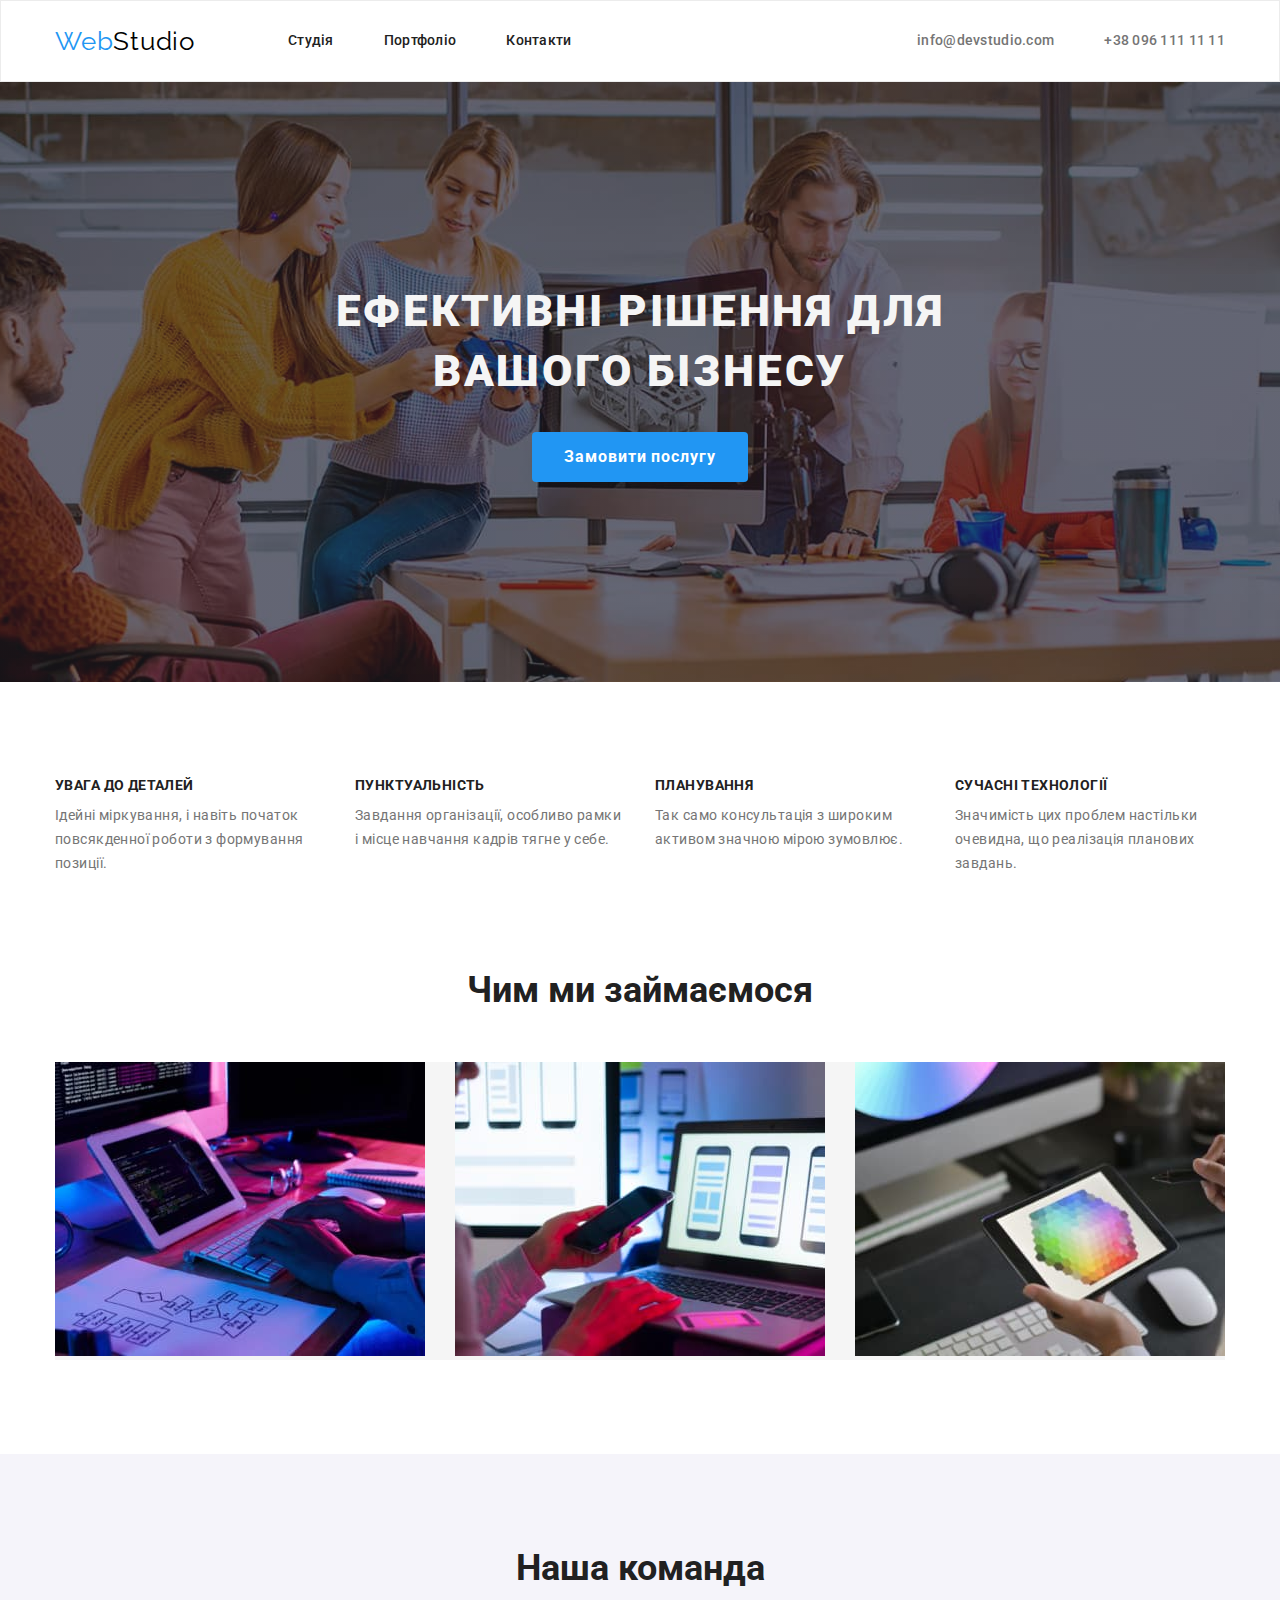
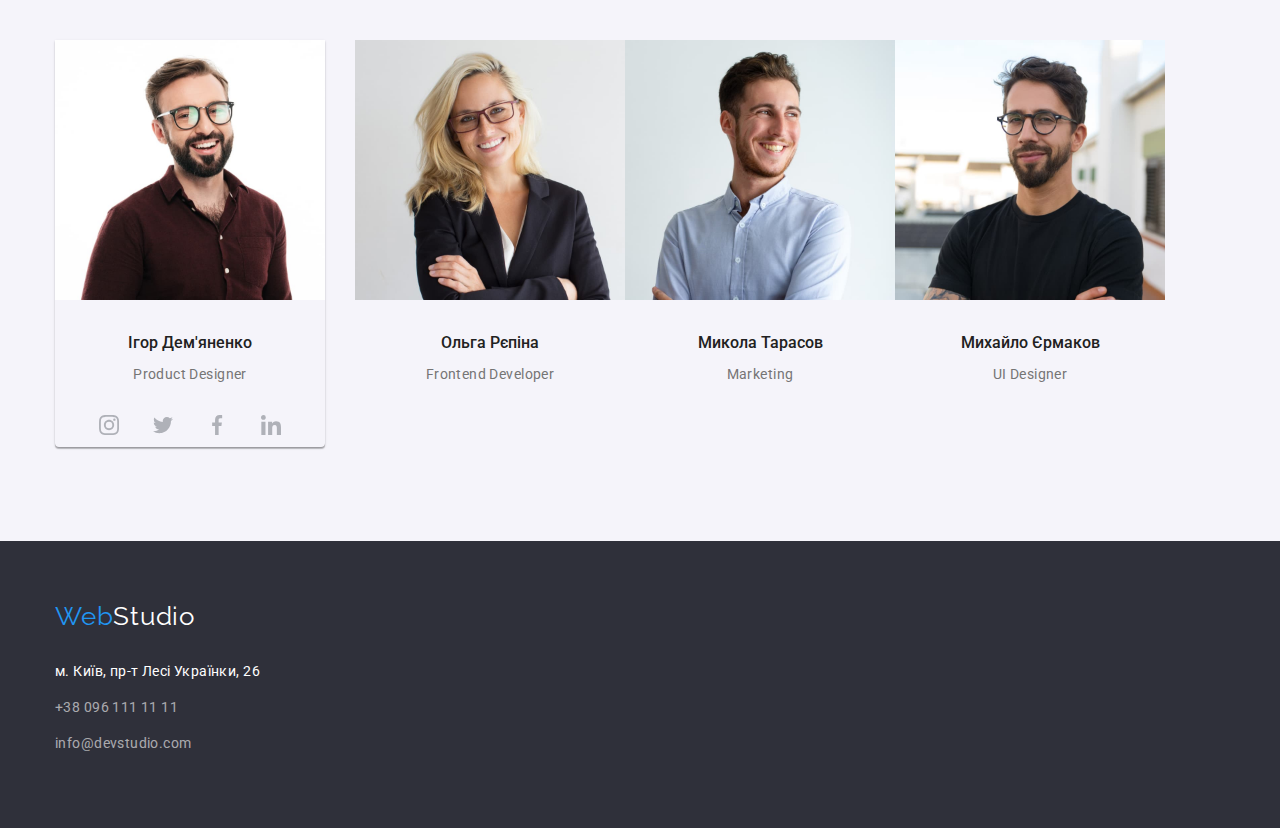
==== index.html @ 0bed041c "startsocial" ====
<!DOCTYPE html>
<html lang="uk">

<head>
    <meta charset="UTF-8">
    <meta http-equiv="X-UA-Compatible" content="IE=edge">
    <meta name="viewport" content="width=device-width, initial-scale=1.0">
    <title>goit-marup-hw-04</title>
    <link rel="preconnect" href="https://fonts.googleapis.com">
    <link rel="preconnect" href="https://fonts.gstatic.com" crossorigin>
    <link  href="https://fonts.googleapis.com/css2?family=Raleway:wght@700&family=Roboto:wght@400;500;700;900&display=swap" rel="stylesheet">
    <link rel="stylesheet" href="https://cdnjs.cloudflare.com/ajax/libs/modern-normalize/1.1.0/modern-normalize.css" integrity="sha512-Y0MM+V6ymRKN2zStTqzQ227DWhhp4Mzdo6gnlRnuaNCbc+YN/ZH0sBCLTM4M0oSy9c9VKiCvd4Jk44aCLrNS5Q==" crossorigin="anonymous" referrerpolicy="no-referrer">
    <link rel="stylesheet" href="./css/styles.css">
</head>

<body>
    <header class="header">
        <div class="container main-nav">
        <a href="index.html" class="logo"><span class="logo-style">Web</span>Studio</a>
        <nav>
            <ul class="header-nav list">
                <li><a href="./index.html" class="link">Студія</a></li>
                <li><a href="./portfolio.html" class="link">Портфоліо</a></li>
                <li><a href="./index.html" class="link">Контакти</a></li>
            </ul>
        </nav>
        <ul class="contact-nav list">
            <li><a href="mailto:info@devstudio.com" class="link">info@devstudio.com</a></li>
            <li><a href="tel:+380961111111" class="link">+38 096 111 11 11</a></li>
        </ul>
        </div>
    </header>
    <main>
        <section class="hero">
            <div class="container">
                <h1 class="hero-title">Ефективні рішення для <br/> вашого бізнесу</h1>
                <button class="btn" type="button">Замовити послугу</button>
            </div>
        </section>
        <section class="section-feature">
            <div class="container">
            <h2 class="visually-hidden">Особливості</h2>
            <ul class="feature-list">
                <li>
                    <h3 class="title">УВАГА ДО ДЕТАЛЕЙ</h3>
                    <p class="text">Ідейні міркування, і навіть початок повсякденної роботи з формування позиції.</p>
                </li>
                <li>
                    <h3 class="title">ПУНКТУАЛЬНІСТЬ</h3>
                    <p class="text">Завдання організації, особливо рамки і місце навчання кадрів тягне у себе.</p>
                </li>
                <li>
                    <h3 class="title">ПЛАНУВАННЯ</h3>
                    <p class="text">Так само консультація з широким активом значною мірою зумовлює.</p>
                </li>
                <li>
                    <h3 class="title">СУЧАСНІ ТЕХНОЛОГІЇ</h3>
                    <p class="text">Значимість цих проблем настільки очевидна, що реалізація планових завдань.</p>
                </li>
            </ul>
            </div>
        </section>
        <section class="section">
            <div class="container">
            <h2 class="section-title">Чим ми займаємося</h2>
            <ul class="section-list">
                <li> <img width="370" src="./images/img1.jpg" alt="чоловік працює на планшеті з клавіатурою"></li>
                <li> <img width="370" src="./images/img2.jpg" alt="дівчина працює на ноутбуці з смартфоном"></li>
                <li> <img width="370" src="./images/img3.jpg" alt="вибір кольору на планшеті"></li>
            </ul>
            </div>
        </section>
        <section class="section-team">
            <div class="container">
            <h2 class="section-title">Наша команда</h2>
            <ul class="team-list">
                <li class="team-items">
                    <img width="270" src="./images/IhorDemyanenko.jpg" alt="Ігор Дем'яненко">
                    <div class="team-info">
                    <h3 class="subtitle">Ігор Дем'яненко</h3>
                    <p class="text">Product Designer</p>

                    <ul class="team-social-list">
                        <li class="team-social-items">
                            <a href="#" class="team-social-link link">
                                <svg class="team-social-icons" width="20" height="20" >
                                    <use href="./images/icons.svg#icon-instagram"></use>
                                </svg>
                            </a>
                        </li>
                        <li class="team-social-items">
                            <a href="#" class="team-social-link link">
                                <svg class="team-social-icons" width="20" height="20" >
                                    <use href="./images/icons.svg#icon-twitter"></use>
                                </svg>
                            </a>
                        </li>
                        <li class="team-social-items">
                            <a href="#" class="team-social-link link">
                                <svg class="team-social-icons" width="20" height="20" >
                                    <use href="./images/icons.svg#icon-facebook"></use>
                                </svg>
                            </a>
                        </li>
                        <li class="team-social-items">
                            <a href="#" class="team-social-link link">
                                <svg class="team-social-icons" width="20" height="20" >
                                    <use href="./images/icons.svg#icon-linkedin"></use>
                                </svg>
                            </a>
                        </li>
                       
                    </ul>
                    </div>
                </li>
                <li>
                    <img width="270" src="./images/OlgaRepina.jpg" alt="Ольга Рєпіна">
                    <div class="team-info">
                    <h3 class="subtitle">Ольга Рєпіна</h3>
                    <p class="text">Frontend Developer</p>
                    </div>
                </li>
                <li>
                    <img width="270" src="./images/MykolaTarasov.jpg" alt="Микола Тарасов">
                    <div class="team-info">
                    <h3 class="subtitle">Микола Тарасов</h3>
                    <p class="text">Marketing</p>
                    </div>
                </li>
                <li>
                    <img width="270" src="./images/MykhailoYermakov.jpg" alt="Михайло Єрмаков">
                    <div class="team-info">
                    <h3 class="subtitle">Михайло Єрмаков</h3>
                    <p class="text">UI Designer</p>
                    </div>
                </li>
            </ul>
            </div>
        </section>
    </main>
    <footer class="footer-basement">
        <div class="container">
        <a href="index.html" class="logo-color"><span class="logo-style">Web</span>Studio</a>
        <address class="footer-adress">
            м. Київ, пр-т Лесі Українки, 26
        </address>
        <ul class="adress-list">
            <li><a href="tel:+380961111111">+38 096 111 11 11</a>
            </li>
            <li><a href="mailto:info@devstudio.com">info@devstudio.com</a>
            </li>
        </ul>
        </div>
    </footer>

</body>
</html>
---- css/styles.css ----
:root {
    --main-color: #212121;
    --secondary-color: #757575;
    --accent-color: #2196F3;
    --color-footer-mail-tel: rgba(255, 255, 255, 0.6);
    --color-logo: #000000;
    --main-background: #F5F5F5;
    --background-hiro-footer: #2F303A;
    --background-comand: #F5F4FA;
    --main-font: 'Roboto', sans-serif;
    --main-white-color: #FFFFFF;
}
   /*основной цвет #212121 */
   /*дополнитеный цвет #757575 */
   /*акцентный цвет #2196F3 */
   /* цвет футер mail tel rgba(255, 255, 255, 0.6) */
   /* цвет логотипа #000000*/
   /* основной фон background: #F5F5F5 */
   /* фон героя футер #2F303A*/
   /* фон команды #F5F4FA*/
   /* осноной светлый цвет #FFFFFF*/

p,
h1,
h2,
h3,
h4,
h5,
h6 {
    margin: 0;
}

body {
    font-family: var(--main-font); 
    color: var(--main-color);
    background-color: var(--main-white-color);
}

ul {
    margin: 0;
    padding-left: 0;
    list-style: none;
}

.container {
    width: 1200px;
    padding-left: 15px;
    padding-right: 15px;
    margin: 0 auto;
 
}

/* Universal classes */
.logo {
    font-family: 'Raleway';
    font-style: normal;
    font-size: 26px;
    line-height: 1.19;
    letter-spacing: 0.03em;
    color: var(--color-logo);
    text-decoration: none;
}
.logo-color {
    margin-bottom: 28px;
    display: block;

    font-family: Raleway;
    font-style: normal;
    font-size: 26px;
    line-height: 1.19;
    letter-spacing: 0.03em;
    text-decoration: none;
    color: var(--main-white-color);
}
.logo-style {
    color: var(--accent-color);
}

.section {
    padding-top: 94px;
    padding-bottom: 94px;
}

.link {
    font-weight: 500;
    font-size: 14px;
    line-height: 1.14;
    letter-spacing: 0.02em;
    text-decoration: none;
    color: var(--main-color);
}
.link:hover,
.link:focus {
    color: var(--accent-color);   
}
.list {
    list-style: none;
}
.btn {
    background: var(--accent-color);
    color: var(--main-white-color);
    border-radius: 4px;
    border: none;
    margin-top: 30px;
    padding: 10px 32px;

    font-family: 'Roboto', sans-serif;
    font-style: normal;
    font-weight: 700;
    font-size: 16px;
    line-height: 1.88;
    letter-spacing: 0.06em;
}
.btn:hover,
.btn:focus {
    background: #188CE8;
}
.title {
    margin-bottom: 10px;

    font-size: 14px;
    line-height: 1.33;
    letter-spacing: 0.03em;
    text-transform: uppercase;
}    
.subtitle {
    margin-bottom: 10px;
    
    font-family: 'Roboto';
    font-style: normal;
    font-weight: 500;
    font-size: 16px;
    line-height: 1.18;
    color: var(--main-color);
}
.text {
    font-size: 14px;
    line-height: 1.71;
    letter-spacing: 0.03em;
    color: var(--secondary-color);
}
 
.visually-hidden {
    position: absolute;
    width: 1px;
    height: 1px;
    margin: -1px;
    border: 0;
    padding: 0;
    white-space: nowrap;
    overflow: hidden;
}    

/* -----------HEADER----------- */
.header {
    border: 1px solid #ECECEC;
}
.main-nav {
    display: flex;
    align-items: center;
}

.header-nav {
    display: flex;
    margin-left: 93px;
}
.header-nav li {
    margin-right: 50px;
    
}
.header-nav li:last-child {
    margin-right: 0;
}

.header-nav a {
    font-weight: 500;
    font-size: 14px;
    line-height: 1.14;
    letter-spacing: 0.02em;
    color: var(--main-color);
    text-decoration: none;
}    

.header-nav .list {
    cursor: pointer;
}    
.header-nav .link .current {
    color: var(--accent-color);
}

.header-nav .link {
    display: block;
    padding-top: 32px;
    padding-bottom: 32px;
}
.contact-nav {
    display: flex;
    margin-left: auto;
}
.contact-nav a {
    color: var(--secondary-color);
    font-weight: 500;
    font-size: 14px;
    line-height: 1.14;
    letter-spacing: 0.02em;
    text-decoration: none;
}
.contact-nav li {
    margin-right: 50px;
}
.contact-nav li:last-child {
    margin-right: 0;
}

.contact-nav .link {
    display: block;
    padding-top: 32px;
    padding-bottom: 32px;
}

/* -----------HERO----------- */
.hero {
    background: var(--background-hiro-footer);
    text-align: center;
    padding-top: 200px;
    padding-bottom: 200px;

    background-image: linear-gradient(rgba(47, 48, 58, 0.4),rgba(47, 48, 58, 0.4)), url(../images/fonhiro.jpg);
    background-repeat: no-repeat;
    background-size: 200px 452px 280px 452px;
    background-position: center;
}
.hero-title {
    font-weight: 900;
    font-size: 44px;
    line-height: 1.36;
    text-align: center;
    letter-spacing: 0.06em;
    text-transform: uppercase;
    color: var(--main-background);
}

/* -----------FEATURES----------- */
.section-feature {
    padding-top: 94px;
}

.feature-list {
    
    display: flex;
    flex-wrap: wrap;
}
.feature-list li {
    width: 270px;
    margin-right: 30px;
    /*background: var(--main-background);*/
}
.feature-list li:nth-child(4n) {
margin-right: 0;
}

.feature-list .title {
    
}

/* -----------SECTION----------- */
.section-title {
    margin-bottom: 50px;

    font-size: 36px;
    line-height: 1.16;
    text-align: center;
    color: var(--main-color);
}
.section-list {
    display: flex;
    flex-wrap: wrap;

    background: var(--main-background);
}

.section-list li {
    margin-right: 30px;
}
.section-list li:nth-child(3n) {
    margin-right: 0;
}

/* -----------TEAMS----------- */
.section-team {
    padding-top: 94px;
    padding-bottom: 94px;
    background: var(--background-comand);
}
.team-list {
    display: flex;
    flex-wrap: wrap;

    background: var(--background-comand);
}
.team-list .team-items {
    margin-right: 30px;
    box-shadow: 0px 1px 3px rgba(0, 0, 0, 0.12), 0px 1px 1px rgba(0, 0, 0, 0.14), 0px 2px 1px rgba(0, 0, 0, 0.2);
    border-radius: 0px 0px 4px 4px;
}

.team-list li:nth-child(4n) {
    margin-right: 0;
}
.team-info {
    text-align: center;
    margin-top: 30px;
}
.team-info p {
    padding-bottom: 16px;
}

/*----------- team social---------*/
.team-social-list{
    display: flex;
    justify-content: center;
    align-items: center;
}
.team-social-items {
    width: 44px;
    height: 44px;
}
.team-social-items:not(:last-child) {
    margin-right: 10px;
}
.team-social-link {
    width: 100%;
    height: 100%;
    display: flex;
    justify-content: center;
    align-items: center;
}
.team-social-icons {

}
/* -----------FOOTER----------- */
.footer-basement {
    padding-top: 60px;
    padding-bottom: 60px;

    background: var(--background-hiro-footer);
    font-family: 'Roboto';
    font-style: normal;
    font-weight: 400;
    font-size: 14px;
    line-height: 1.71;
    letter-spacing: 0.03em;
}   
.footer-adress {
    margin-bottom: 12px;
    display: block;

    color: var(--main-white-color);
    font-family: 'Roboto', sans-serif;
    font-style: normal;
    font-weight: 400;
    font-size: 14px;
    line-height: 1.71;
    letter-spacing: 0.03em;
}
.adress-list a {
    margin-bottom: 12px;
    display: block;

    color: var(--color-footer-mail-tel);
    text-decoration: none;
}    

/* -----------PORTFOLIO----------- */
.button-list {
    display: flex;
    margin-bottom: 50px;
    justify-content: center;
}


.filter-btn {
    padding-left: 22px;
    padding-right: 22px;
    padding-top: 6px;
    padding-bottom: 6px;

    border-radius: 4px;
    border: none;
    font-family: 'Roboto', sans-serif;
    font-style: normal;
    font-weight: 500;
    font-size: 16px;
    line-height: 1.62;
    color: var(--main-color);
    background: var(--background-comand);
}
.btn-click {
    margin-right: 8px;

}
.btn-click:last-child {
    margin-right: 0;
}
.btn-click :hover,
.btn-click :focus {
    color: var(--main-white-color);
    background: var(--accent-color);
    
}
.portfolio-info {
    border: 1px solid #EEEEEE;
    border-top: none;
    padding-left: 24px;
    padding-right: 24px;
    padding-top: 20px;
    padding-bottom: 20px;
}
.portfolio-list {
    display: flex;
    flex-wrap: wrap;

}

.portfolio-item {
    flex-basis: calc(100% / 3 - 60px);
    margin-right: 30px;
    margin-bottom: 30px;
}
.portfolio-item:nth-child(3n) {
    margin-right: 0;
}
.portfolio-item:nth-last-child(-n+3) {
    margin-bottom: 0;
}
.potfolio-title {
    margin-bottom: 4px;

    font-size: 18px;
    line-height: 2;
    letter-spacing: 0.06em;
    color: var(--main-color);
}
.potfolio-text {
    font-size: 16px;
    line-height: 1.88;
    letter-spacing: 0.03em;
    color: var(--secondary-color);
}
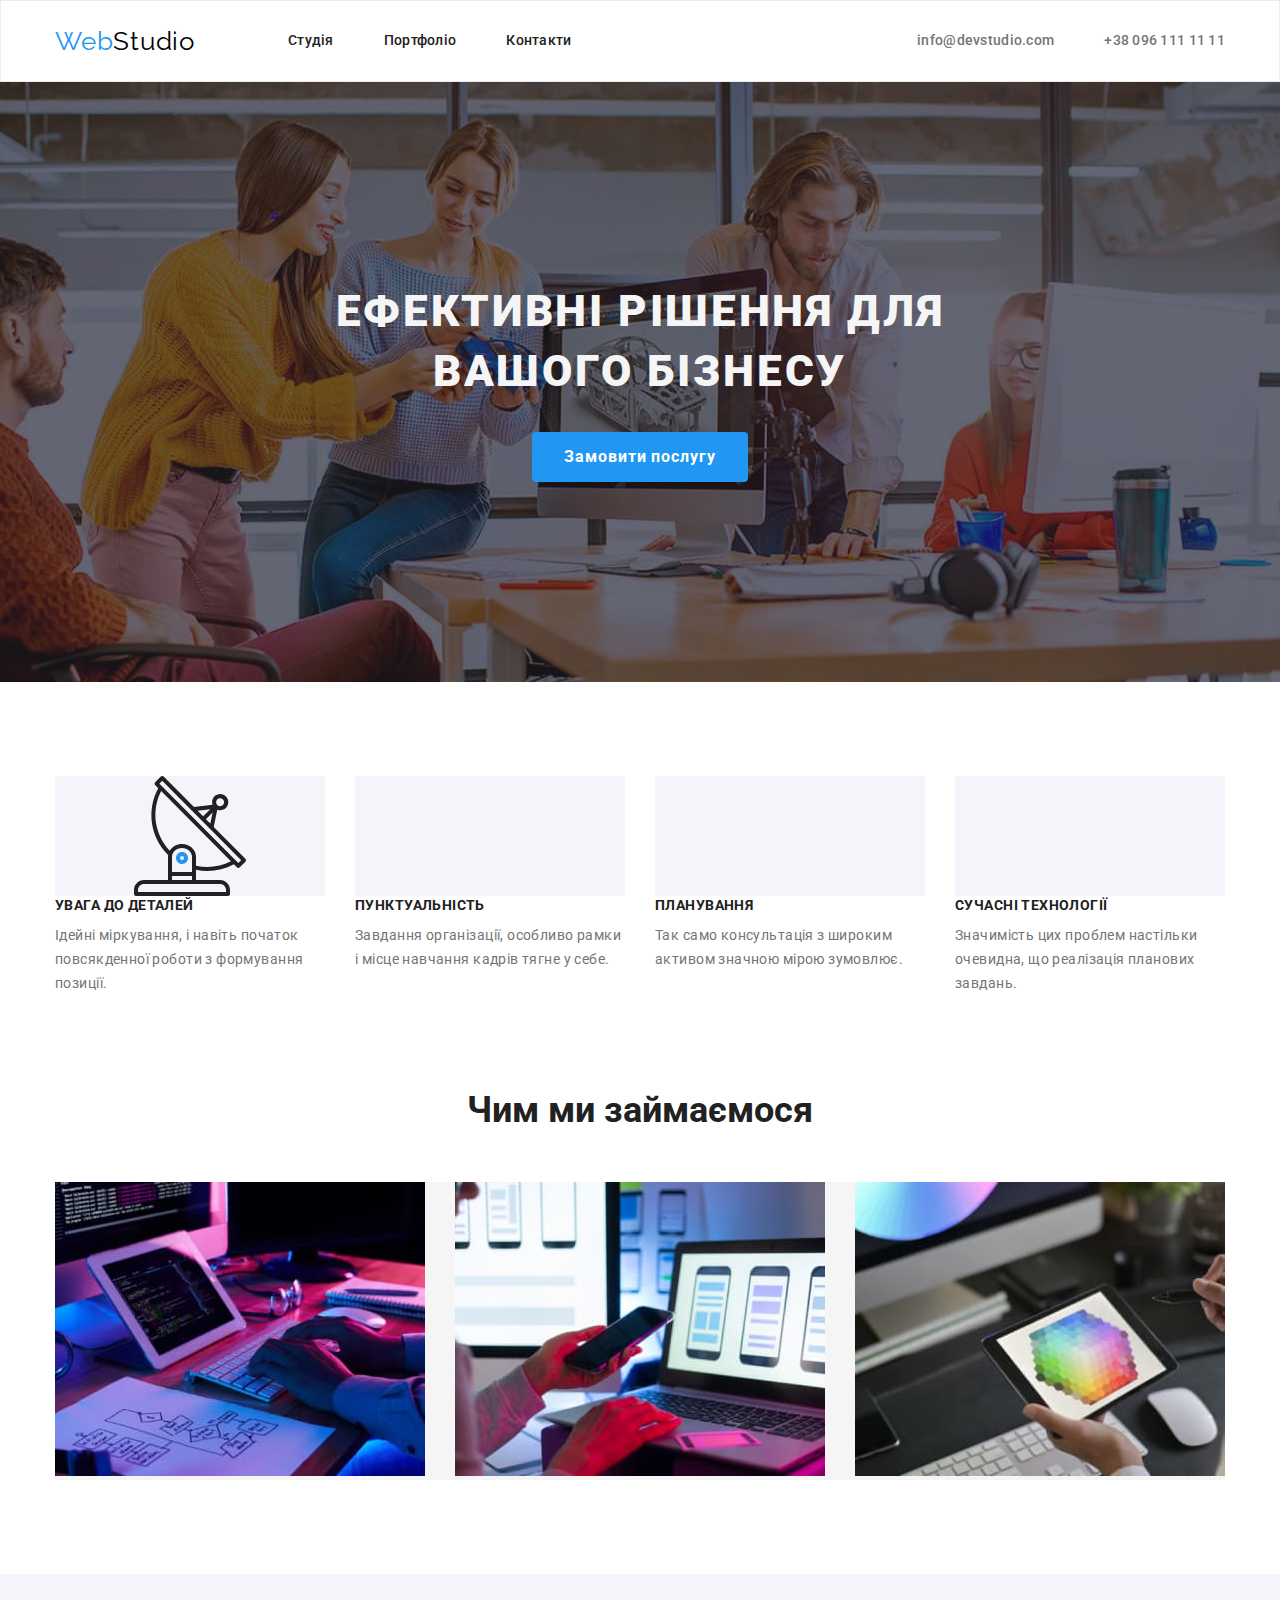
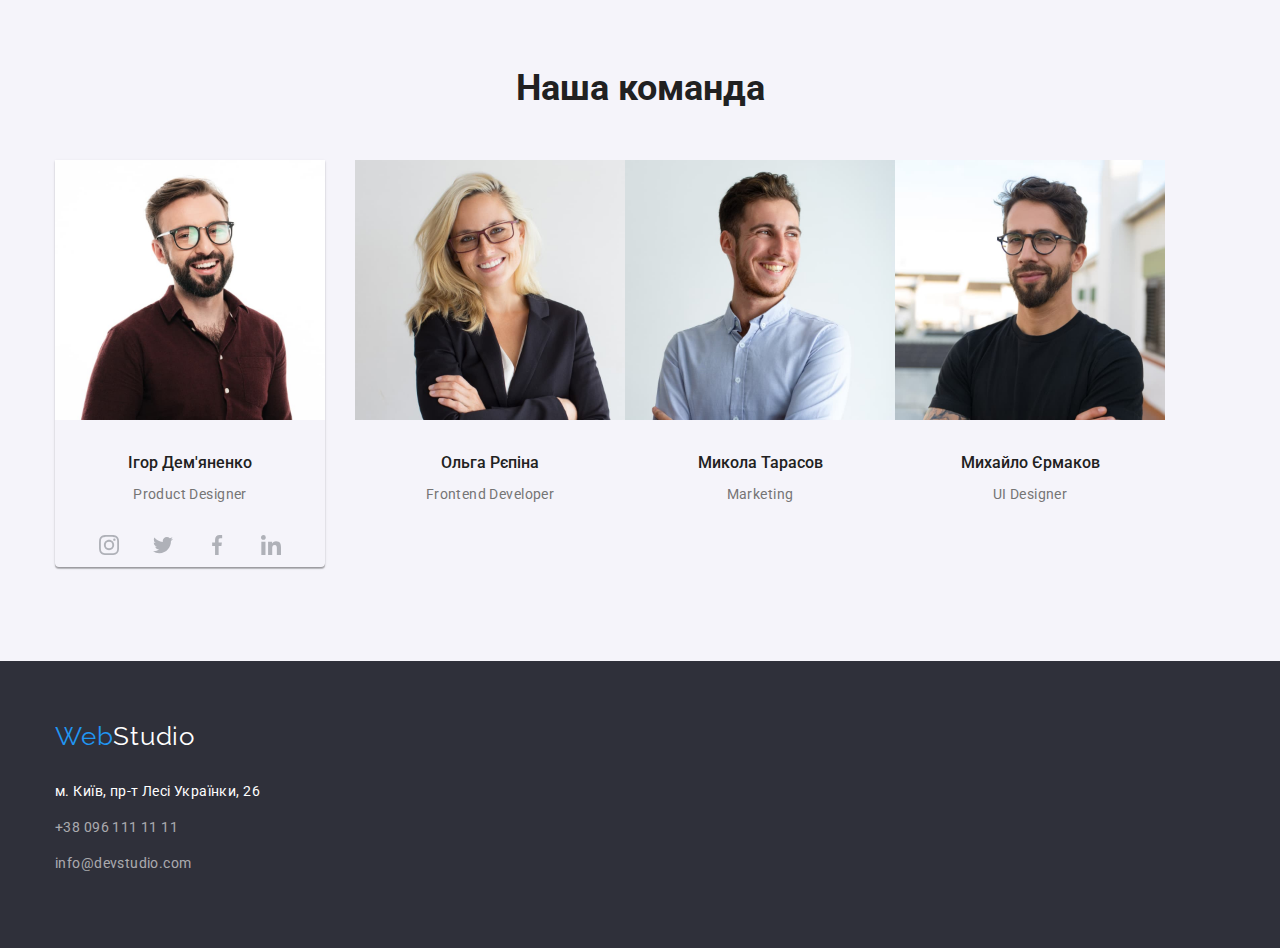
==== commit 0c94a762: "1" ====
--- a/index.html
+++ b/index.html
@@ -41,19 +41,19 @@
             <div class="container">
             <h2 class="visually-hidden">Особливості</h2>
             <ul class="feature-list">
-                <li>
+                <li class="feature-item icon-antenna">
                     <h3 class="title">УВАГА ДО ДЕТАЛЕЙ</h3>
                     <p class="text">Ідейні міркування, і навіть початок повсякденної роботи з формування позиції.</p>
                 </li>
-                <li>
+                <li class="feature-item icon-clock">
                     <h3 class="title">ПУНКТУАЛЬНІСТЬ</h3>
                     <p class="text">Завдання організації, особливо рамки і місце навчання кадрів тягне у себе.</p>
                 </li>
-                <li>
+                <li class="feature-item icon-diagram">
                     <h3 class="title">ПЛАНУВАННЯ</h3>
                     <p class="text">Так само консультація з широким активом значною мірою зумовлює.</p>
                 </li>
-                <li>
+                <li class="feature-item icon-anstronaut">
                     <h3 class="title">СУЧАСНІ ТЕХНОЛОГІЇ</h3>
                     <p class="text">Значимість цих проблем настільки очевидна, що реалізація планових завдань.</p>
                 </li>
--- a/css/styles.css
+++ b/css/styles.css
@@ -263,6 +263,20 @@
     
 }
 
+.feature-item::before {
+    display: block;
+    content: "";
+    height: 120px;
+    background-size: contain;
+    background-repeat: no-repeat;
+    background-position: center;
+    background-color: var(--background-comand);
+}
+.icon-antenna::before {
+    background-image: url(../images/antenna.svg);
+    
+}
+
 /* -----------SECTION----------- */
 .section-title {
     margin-bottom: 50px;
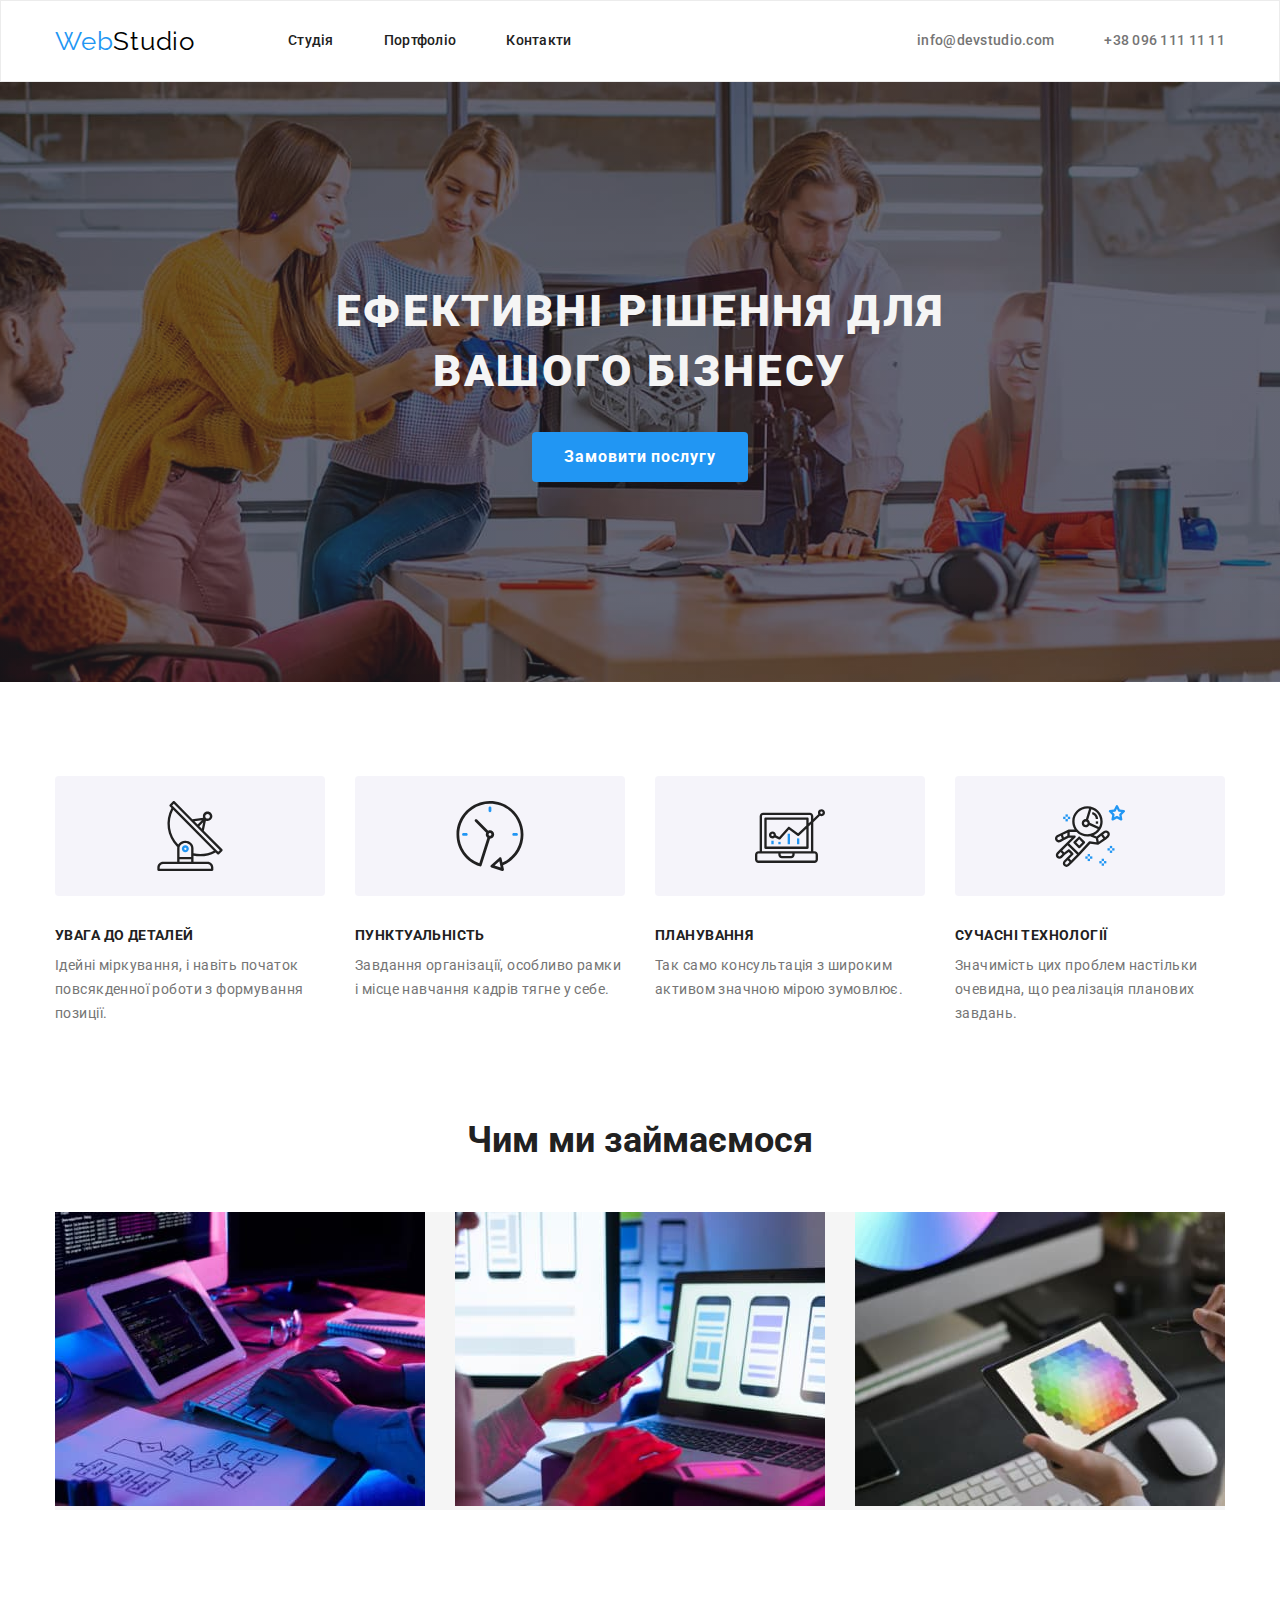
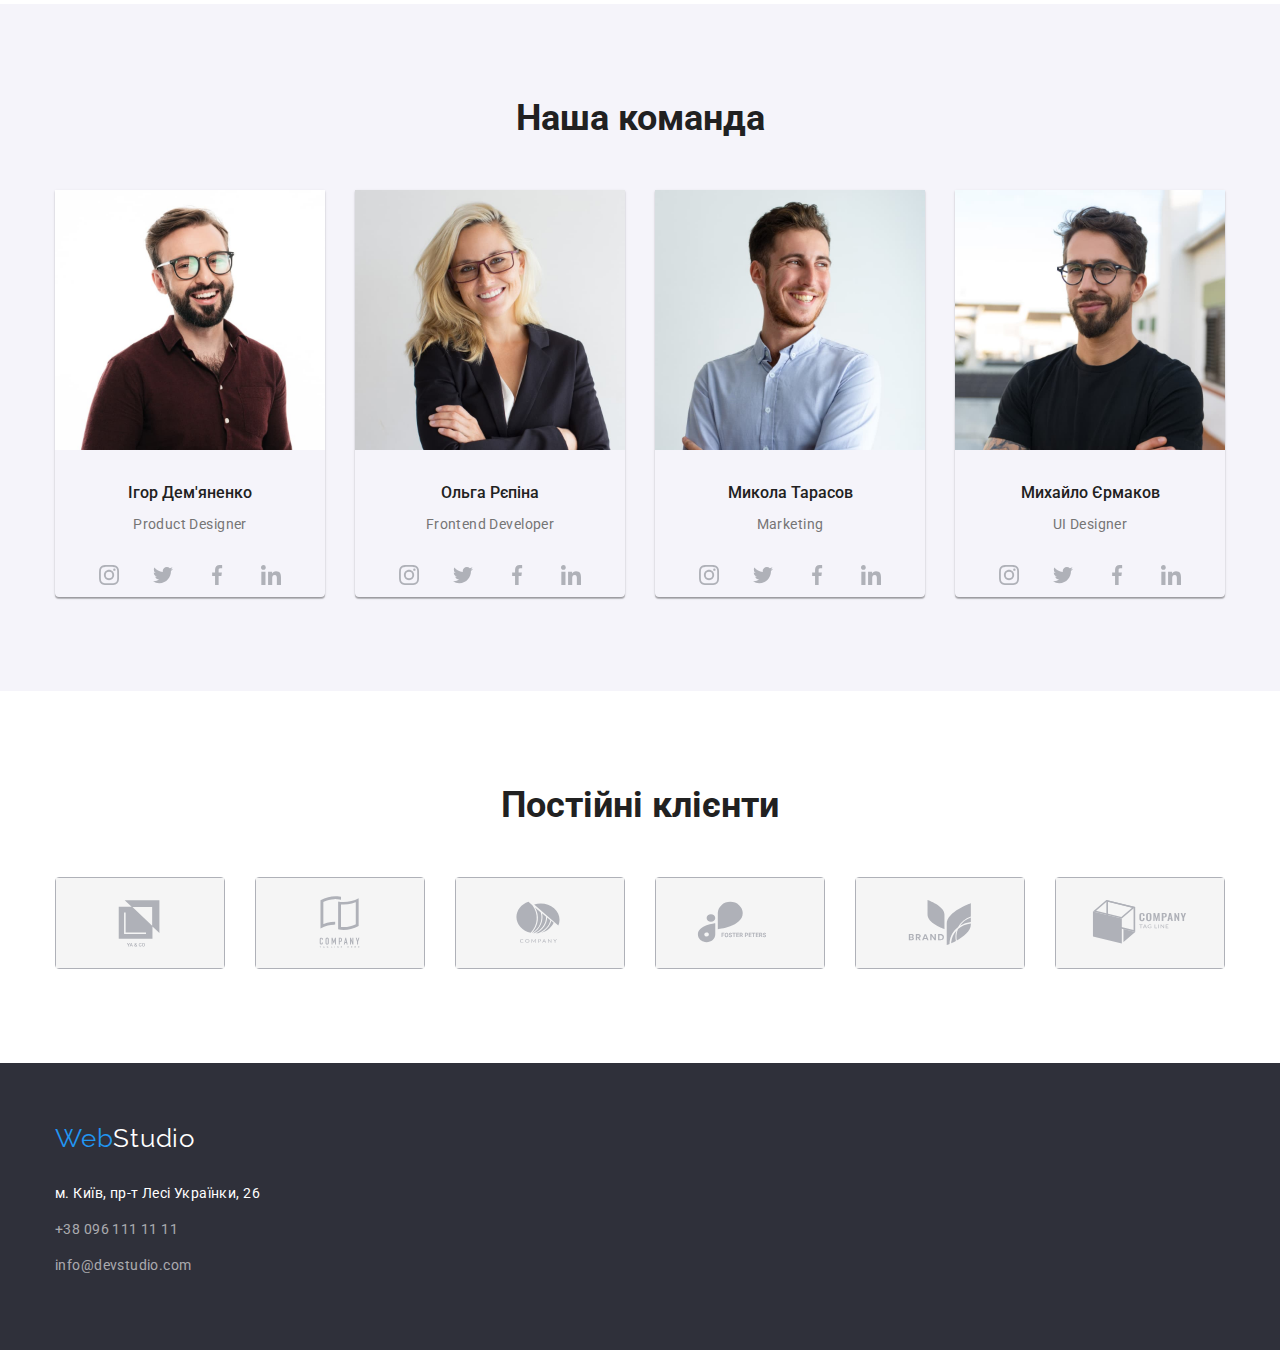
==== commit c2edc47e: "save" ====
--- a/index.html
+++ b/index.html
@@ -113,28 +113,173 @@
                     </ul>
                     </div>
                 </li>
-                <li>
+                <li class="team-items">
                     <img width="270" src="./images/OlgaRepina.jpg" alt="Ольга Рєпіна">
                     <div class="team-info">
                     <h3 class="subtitle">Ольга Рєпіна</h3>
                     <p class="text">Frontend Developer</p>
+
+                    <ul class="team-social-list">
+                        <li class="team-social-items">
+                            <a href="#" class="team-social-link link">
+                                <svg class="team-social-icons" width="20" height="20" >
+                                    <use href="./images/icons.svg#icon-instagram"></use>
+                                </svg>
+                            </a>
+                        </li>
+                        <li class="team-social-items">
+                            <a href="#" class="team-social-link link">
+                                <svg class="team-social-icons" width="20" height="20" >
+                                    <use href="./images/icons.svg#icon-twitter"></use>
+                                </svg>
+                            </a>
+                        </li>
+                        <li class="team-social-items">
+                            <a href="#" class="team-social-link link">
+                                <svg class="team-social-icons" width="20" height="20" >
+                                    <use href="./images/icons.svg#icon-facebook"></use>
+                                </svg>
+                            </a>
+                        </li>
+                        <li class="team-social-items">
+                            <a href="#" class="team-social-link link">
+                                <svg class="team-social-icons" width="20" height="20" >
+                                    <use href="./images/icons.svg#icon-linkedin"></use>
+                                </svg>
+                            </a>
+                        </li>
+                       
+                    </ul>
                     </div>
                 </li>
-                <li>
+                <li class="team-items">
                     <img width="270" src="./images/MykolaTarasov.jpg" alt="Микола Тарасов">
                     <div class="team-info">
                     <h3 class="subtitle">Микола Тарасов</h3>
                     <p class="text">Marketing</p>
+
+                    <ul class="team-social-list">
+                        <li class="team-social-items">
+                            <a href="#" class="team-social-link link">
+                                <svg class="team-social-icons" width="20" height="20" >
+                                    <use href="./images/icons.svg#icon-instagram"></use>
+                                </svg>
+                            </a>
+                        </li>
+                        <li class="team-social-items">
+                            <a href="#" class="team-social-link link">
+                                <svg class="team-social-icons" width="20" height="20" >
+                                    <use href="./images/icons.svg#icon-twitter"></use>
+                                </svg>
+                            </a>
+                        </li>
+                        <li class="team-social-items">
+                            <a href="#" class="team-social-link link">
+                                <svg class="team-social-icons" width="20" height="20" >
+                                    <use href="./images/icons.svg#icon-facebook"></use>
+                                </svg>
+                            </a>
+                        </li>
+                        <li class="team-social-items">
+                            <a href="#" class="team-social-link link">
+                                <svg class="team-social-icons" width="20" height="20" >
+                                    <use href="./images/icons.svg#icon-linkedin"></use>
+                                </svg>
+                            </a>
+                        </li>
+                       
+                    </ul>
                     </div>
                 </li>
-                <li>
+                <li class="team-items">
                     <img width="270" src="./images/MykhailoYermakov.jpg" alt="Михайло Єрмаков">
                     <div class="team-info">
                     <h3 class="subtitle">Михайло Єрмаков</h3>
                     <p class="text">UI Designer</p>
+
+                    <ul class="team-social-list">
+                        <li class="team-social-items">
+                            <a href="#" class="team-social-link link">
+                                <svg class="team-social-icons" width="20" height="20" >
+                                    <use href="./images/icons.svg#icon-instagram"></use>
+                                </svg>
+                            </a>
+                        </li>
+                        <li class="team-social-items">
+                            <a href="#" class="team-social-link link">
+                                <svg class="team-social-icons" width="20" height="20" >
+                                    <use href="./images/icons.svg#icon-twitter"></use>
+                                </svg>
+                            </a>
+                        </li>
+                        <li class="team-social-items">
+                            <a href="#" class="team-social-link link">
+                                <svg class="team-social-icons" width="20" height="20" >
+                                    <use href="./images/icons.svg#icon-facebook"></use>
+                                </svg>
+                            </a>
+                        </li>
+                        <li class="team-social-items">
+                            <a href="#" class="team-social-link link">
+                                <svg class="team-social-icons" width="20" height="20" >
+                                    <use href="./images/icons.svg#icon-linkedin"></use>
+                                </svg>
+                            </a>
+                        </li>
+                       
+                    </ul>
                     </div>
                 </li>
             </ul>
+            </div>
+        </section>
+        <section class="section" >
+            <div class="container">
+                <h2 class="section-title">Постійні клієнти</h2>
+                    <ul class="clients-list">
+                        <li class="client-items">
+                            <a href="#" class="client-link link">
+                                <svg class="client-icons">
+                                    <use href="./images/icons.svg#icon-logo1" ></use>
+                                </svg>
+                            </a>
+                        </li>
+                        <li class="client-items">
+                            <a href="#" class="client-link link">
+                                <svg class="client-icons">
+                                    <use href="./images/icons.svg#icon-logo2" ></use>
+                                </svg>
+                            </a>
+                        </li>
+                        <li class="client-items">
+                            <a href="#" class="client-link link">
+                                <svg class="client-icons">
+                                    <use href="./images/icons.svg#icon-logo3" ></use>
+                                </svg>
+                            </a>
+                        </li>
+                        <li class="client-items">
+                            <a href="#" class="client-link link">
+                                <svg class="client-icons">
+                                    <use href="./images/icons.svg#icon-logo4" ></use>
+                                </svg>
+                            </a>
+                        </li>
+                        <li class="client-items">
+                            <a href="#" class="client-link link">
+                                <svg class="client-icons">
+                                    <use href="./images/icons.svg#icon-logo5" ></use>
+                                </svg>
+                            </a>
+                        </li>
+                        <li class="client-items">
+                            <a href="#" class="client-link link">
+                                <svg class="client-icons">
+                                    <use href="./images/icons.svg#icon-logo6" ></use>
+                                </svg>
+                            </a>
+                        </li>
+                    </ul>  
             </div>
         </section>
     </main>
--- a/css/styles.css
+++ b/css/styles.css
@@ -267,14 +267,25 @@
     display: block;
     content: "";
     height: 120px;
-    background-size: contain;
+    background-size: 70px 70px;
     background-repeat: no-repeat;
     background-position: center;
     background-color: var(--background-comand);
+
+    margin-bottom: 30px;
+    border-radius: 4px;
 }
 .icon-antenna::before {
     background-image: url(../images/antenna.svg);
-    
+}
+.icon-clock::before {
+    background-image: url(../images/clock.svg);
+}
+.icon-diagram::before {
+    background-image: url(../images/diagram.svg);
+}
+.icon-anstronaut::before {
+    background-image: url(../images/astronaut.svg);
 }
 
 /* -----------SECTION----------- */
@@ -352,6 +363,47 @@
 .team-social-icons {
 
 }
+
+/* -----------CLIENTS----------- */
+
+.clients-list {
+    display: flex;
+    justify-content: center;
+    align-items: center;
+
+}
+
+.client-items {
+    width: 170px;
+    height: 92px;
+    border: 1px solid #AFB1B8;
+    border-radius: 4px;
+
+}
+.client-items:not(:last-child) {
+    margin-right: 30px;
+}
+.client-link {
+    width: 100%;
+    height: 100%;
+    display: flex;
+    justify-content: center;
+    align-items: center;
+    background-color:var(--main-background) ;
+    color: #AFB1B8;
+
+}
+
+.client-icons {
+    width: 106px;
+    height: 60px;
+    fill: currentColor;
+}
+.client-icons:hover {
+    color: var(--accent-color);
+}
+
+
 /* -----------FOOTER----------- */
 .footer-basement {
     padding-top: 60px;
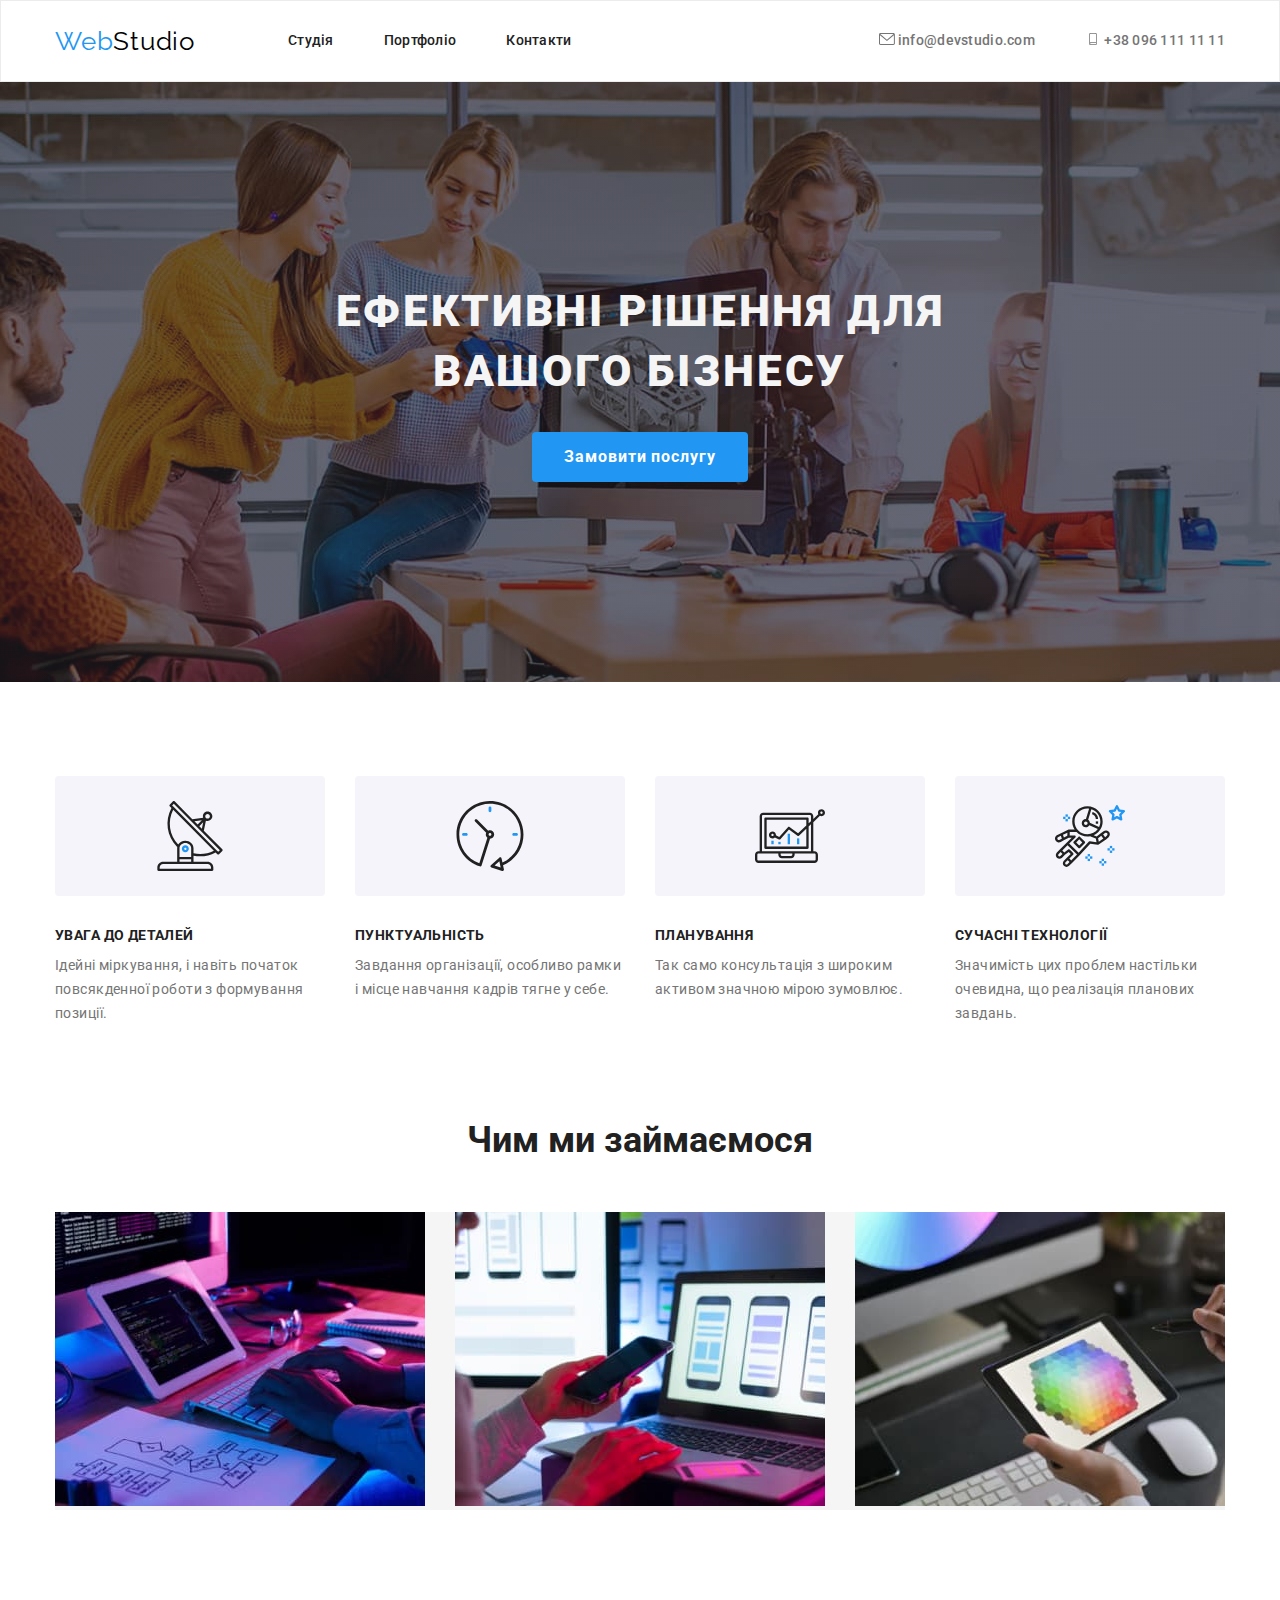
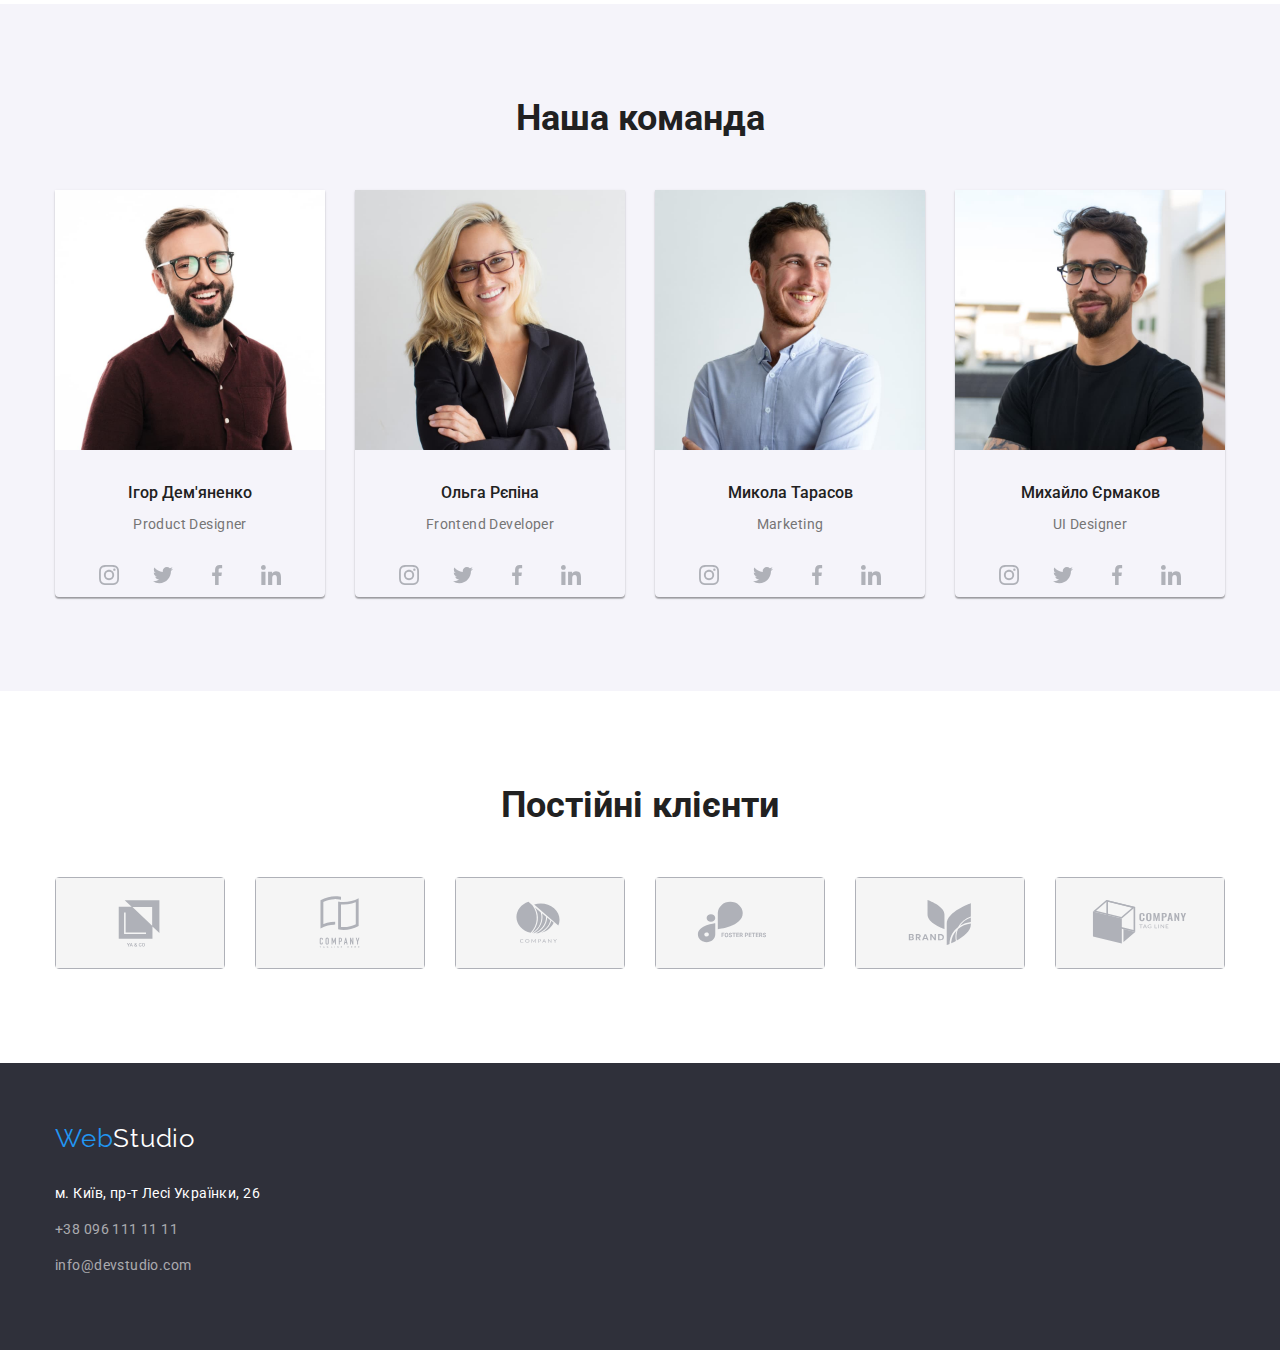
==== commit 416916c5: "2" ====
--- a/index.html
+++ b/index.html
@@ -25,8 +25,16 @@
             </ul>
         </nav>
         <ul class="contact-nav list">
-            <li><a href="mailto:info@devstudio.com" class="link">info@devstudio.com</a></li>
-            <li><a href="tel:+380961111111" class="link">+38 096 111 11 11</a></li>
+            <li class="contact-items"><a href="mailto:info@devstudio.com" class="link">
+                <svg class="contact-icons" width="16" height="12">
+                    <use href="./images/icons.svg#icon-envelope" ></use>
+                </svg>
+                info@devstudio.com</a></li>
+            <li class="contact-items"><a href="tel:+380961111111" class="link">
+                <svg class="contact-icons" width="16" height="12">
+                    <use href="./images/icons.svg#icon-smartphone" ></use>
+                </svg>
+                +38 096 111 11 11</a></li>
         </ul>
         </div>
     </header>
@@ -194,40 +202,39 @@
                 <li class="team-items">
                     <img width="270" src="./images/MykhailoYermakov.jpg" alt="Михайло Єрмаков">
                     <div class="team-info">
-                    <h3 class="subtitle">Михайло Єрмаков</h3>
-                    <p class="text">UI Designer</p>
-
-                    <ul class="team-social-list">
-                        <li class="team-social-items">
-                            <a href="#" class="team-social-link link">
-                                <svg class="team-social-icons" width="20" height="20" >
+                        <h3 class="subtitle">Михайло Єрмаков</h3>
+                        <p class="text">UI Designer</p>
+                        
+                        <ul class="team-social-list">
+                            <li class="team-social-items">
+                            <a href="#" class="team-social-link link">
+                                <svg class="team-social-icons" width="20" height="20">
                                     <use href="./images/icons.svg#icon-instagram"></use>
                                 </svg>
                             </a>
-                        </li>
-                        <li class="team-social-items">
-                            <a href="#" class="team-social-link link">
-                                <svg class="team-social-icons" width="20" height="20" >
+                            </li>
+                            <li class="team-social-items">
+                            <a href="#" class="team-social-link link">
+                                <svg class="team-social-icons" width="20" height="20">
                                     <use href="./images/icons.svg#icon-twitter"></use>
                                 </svg>
                             </a>
-                        </li>
-                        <li class="team-social-items">
+                            </li>
+                            <li class="team-social-items">
                             <a href="#" class="team-social-link link">
                                 <svg class="team-social-icons" width="20" height="20" >
                                     <use href="./images/icons.svg#icon-facebook"></use>
                                 </svg>
                             </a>
-                        </li>
-                        <li class="team-social-items">
+                            </li>
+                            <li class="team-social-items">
                             <a href="#" class="team-social-link link">
                                 <svg class="team-social-icons" width="20" height="20" >
                                     <use href="./images/icons.svg#icon-linkedin"></use>
                                 </svg>
                             </a>
-                        </li>
-                       
-                    </ul>
+                            </li>
+                        </ul>
                     </div>
                 </li>
             </ul>
--- a/css/styles.css
+++ b/css/styles.css
@@ -354,14 +354,22 @@
     margin-right: 10px;
 }
 .team-social-link {
+    display: flex;
+    justify-content: center;
+    align-items: center;
+
     width: 100%;
     height: 100%;
-    display: flex;
-    justify-content: center;
-    align-items: center;
+    color: #afb1b8;
+    border-radius: 50%;
+    
+}
+.team-social-link:hover {
+    color: var(--main-white-color);
+    background-color: var(--accent-color);
 }
 .team-social-icons {
-
+    fill: currentColor;
 }
 
 /* -----------CLIENTS----------- */
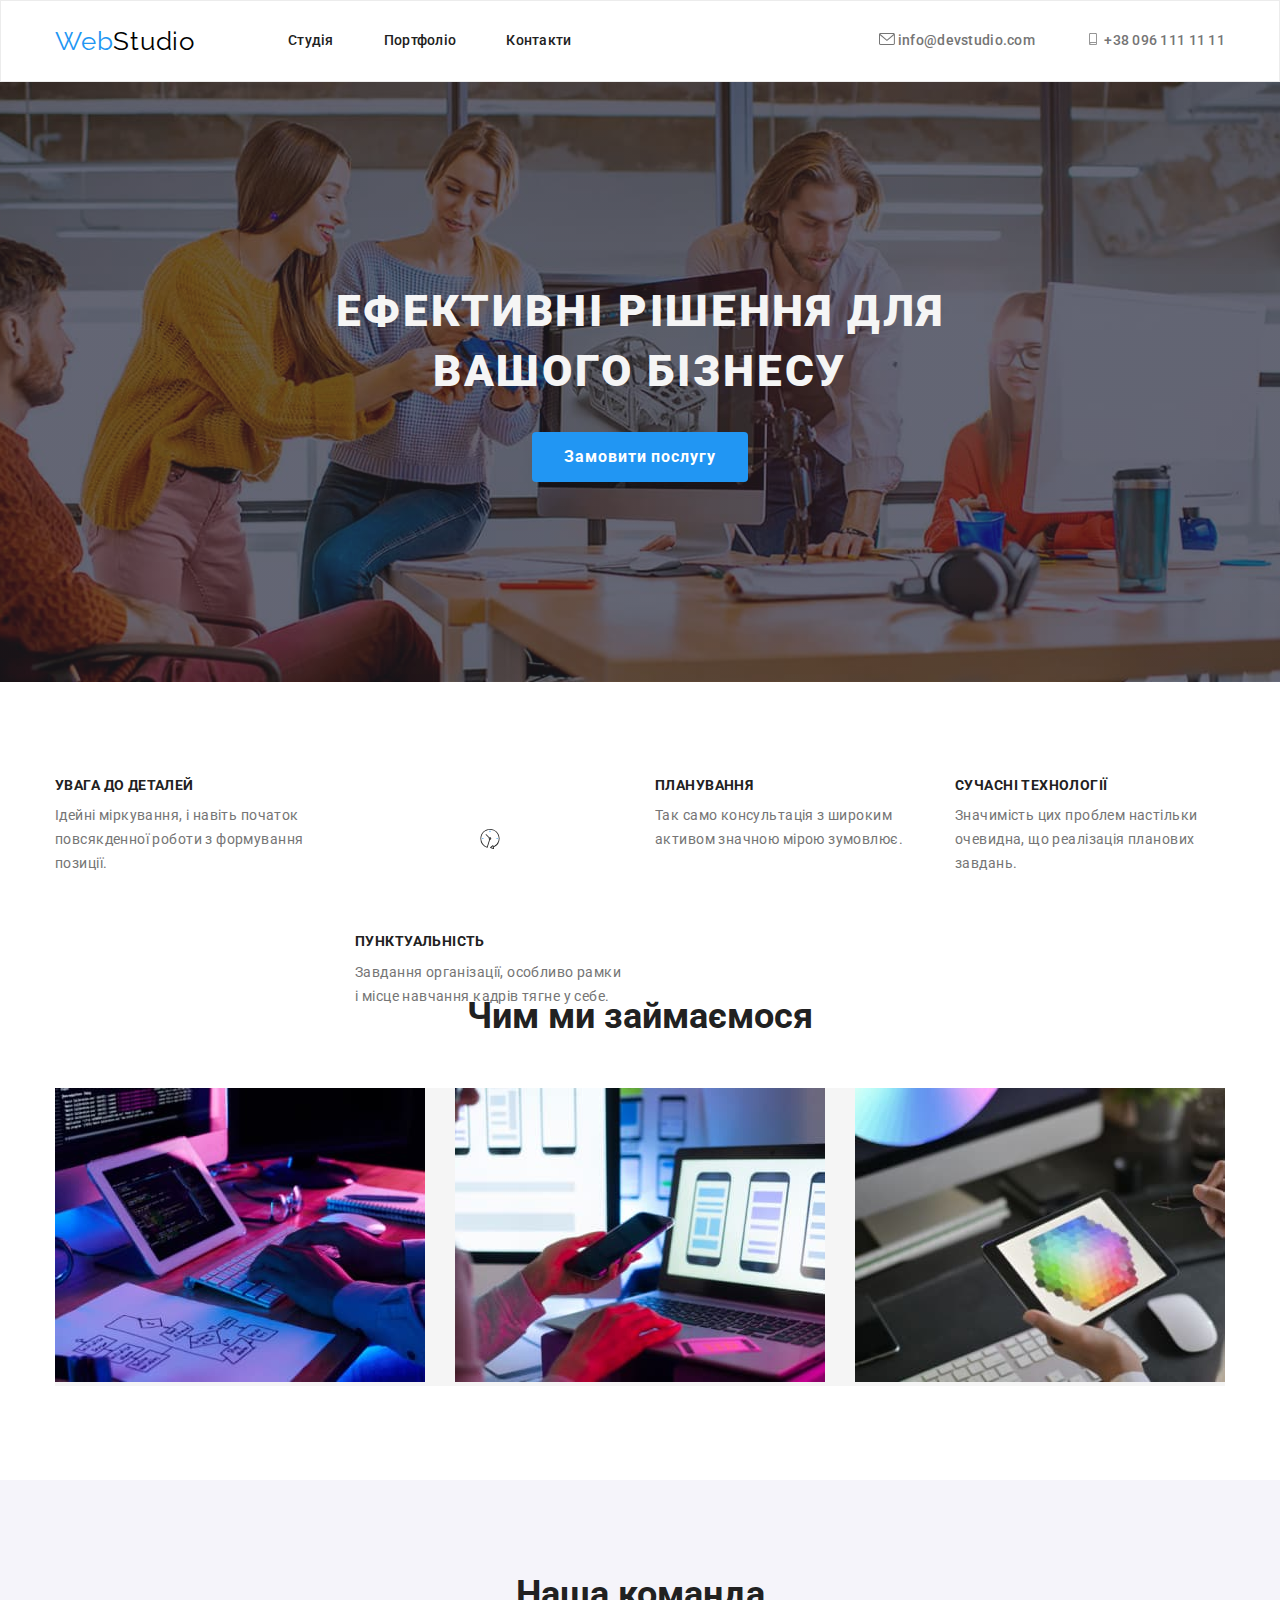
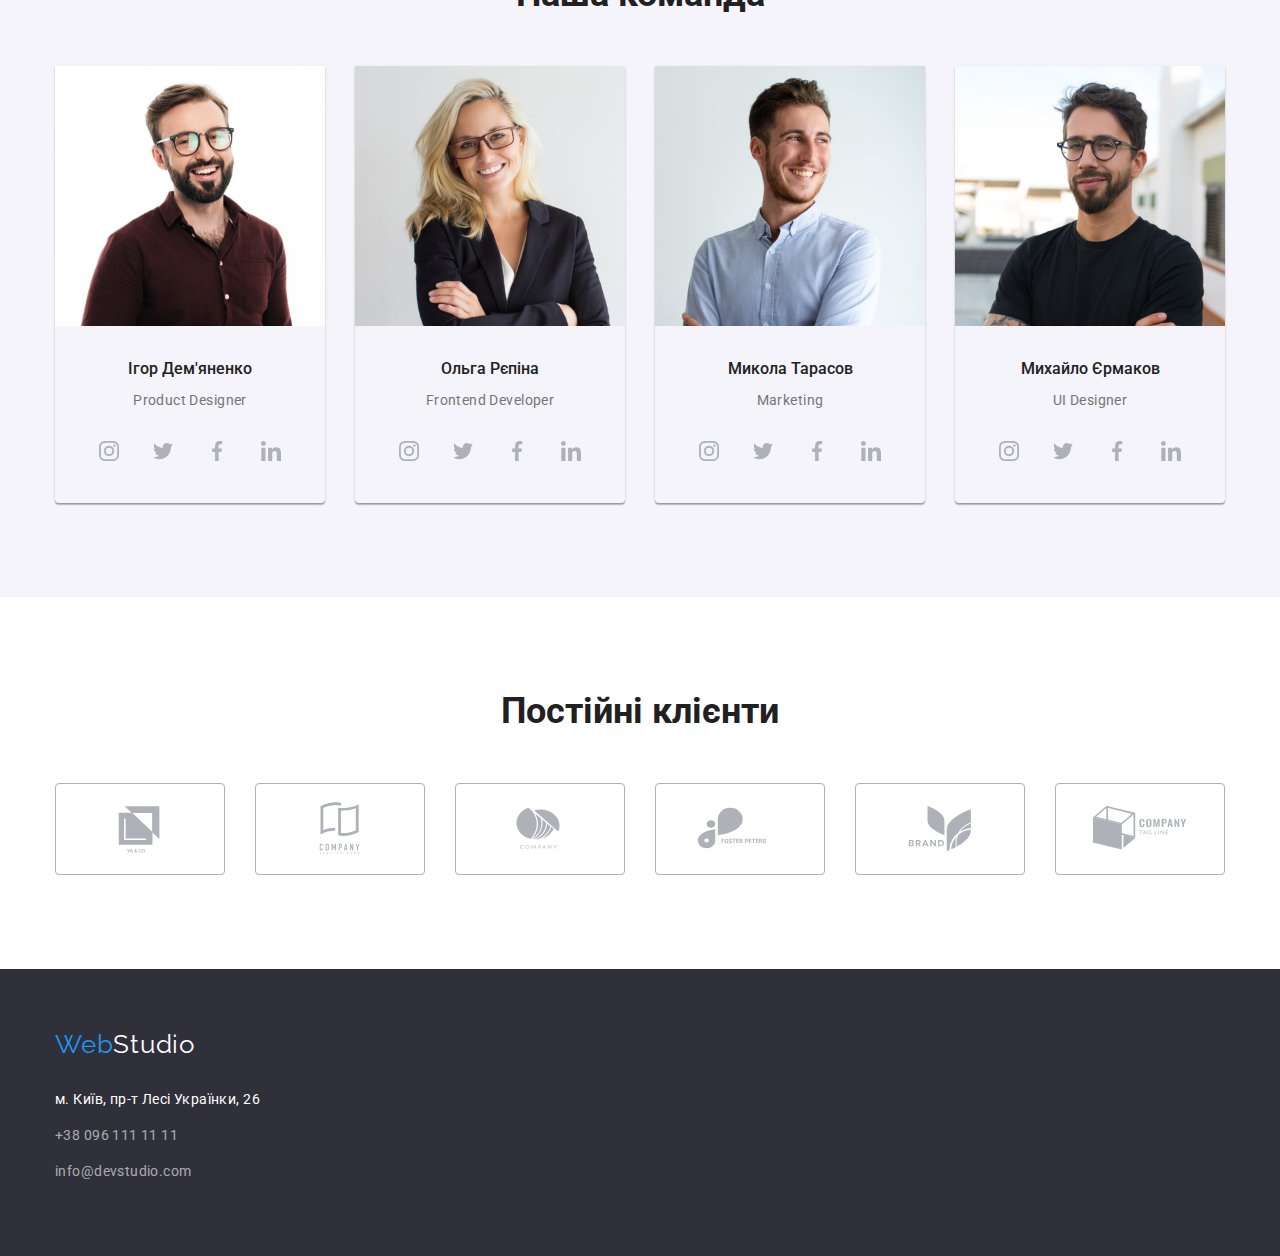
==== commit be50e28e: "next" ====
--- a/index.html
+++ b/index.html
@@ -25,12 +25,12 @@
             </ul>
         </nav>
         <ul class="contact-nav list">
-            <li class="contact-items"><a href="mailto:info@devstudio.com" class="link">
+            <li class="contact-items"><a href="mailto:info@devstudio.com" class="contact-link link">
                 <svg class="contact-icons" width="16" height="12">
                     <use href="./images/icons.svg#icon-envelope" ></use>
                 </svg>
                 info@devstudio.com</a></li>
-            <li class="contact-items"><a href="tel:+380961111111" class="link">
+            <li class="contact-items"><a href="tel:+380961111111" class="contact-link link">
                 <svg class="contact-icons" width="16" height="12">
                     <use href="./images/icons.svg#icon-smartphone" ></use>
                 </svg>
@@ -54,6 +54,11 @@
                     <p class="text">Ідейні міркування, і навіть початок повсякденної роботи з формування позиції.</p>
                 </li>
                 <li class="feature-item icon-clock">
+                    <div class="feature-image">
+                        <svg class="feature-icons" width="20" height="20" >
+                            <use href="./images/icons.svg#icon-clock"></use>
+                        </svg>
+                    </div>
                     <h3 class="title">ПУНКТУАЛЬНІСТЬ</h3>
                     <p class="text">Завдання організації, особливо рамки і місце навчання кадрів тягне у себе.</p>
                 </li>
--- a/css/styles.css
+++ b/css/styles.css
@@ -218,6 +218,24 @@
     padding-bottom: 32px;
 }
 
+.contact-link {
+    display: flex;
+    justify-content: center;
+    align-items: center;
+    
+    width: 100%;
+    height: 100%;
+    color: var(--secondary-color);
+}
+
+.contact-link:hover {
+    color: var(--accent-color);
+}
+.contact-icons {
+    fill: currentColor;
+    
+}
+
 /* -----------HERO----------- */
 .hero {
     background: var(--background-hiro-footer);
@@ -263,14 +281,13 @@
     
 }
 
-.feature-item::before {
-    display: block;
-    content: "";
-    height: 120px;
-    background-size: 70px 70px;
-    background-repeat: no-repeat;
-    background-position: center;
-    background-color: var(--background-comand);
+.feature-image {
+    display: flex;
+    justify-content: center;
+    align-items: center;
+       
+    width: 100%;
+    height: 100%;
 
     margin-bottom: 30px;
     border-radius: 4px;
@@ -349,9 +366,11 @@
 .team-social-items {
     width: 44px;
     height: 44px;
+    margin-bottom: 30px;
 }
 .team-social-items:not(:last-child) {
     margin-right: 10px;
+    
 }
 .team-social-link {
     display: flex;
@@ -384,22 +403,23 @@
 .client-items {
     width: 170px;
     height: 92px;
+
+
+}
+.client-items:not(:last-child) {
+    margin-right: 30px;
+}
+
+.client-link {
+    display: flex;
+    justify-content: center;
+    align-items: center;
+
+    width: 100%;
+    height: 100%;
+    color: #AFB1B8;
     border: 1px solid #AFB1B8;
     border-radius: 4px;
-
-}
-.client-items:not(:last-child) {
-    margin-right: 30px;
-}
-.client-link {
-    width: 100%;
-    height: 100%;
-    display: flex;
-    justify-content: center;
-    align-items: center;
-    background-color:var(--main-background) ;
-    color: #AFB1B8;
-
 }
 
 .client-icons {
@@ -407,8 +427,9 @@
     height: 60px;
     fill: currentColor;
 }
-.client-icons:hover {
+.client-link:hover {
     color: var(--accent-color);
+    border: 1px solid var(--accent-color);
 }
 
 
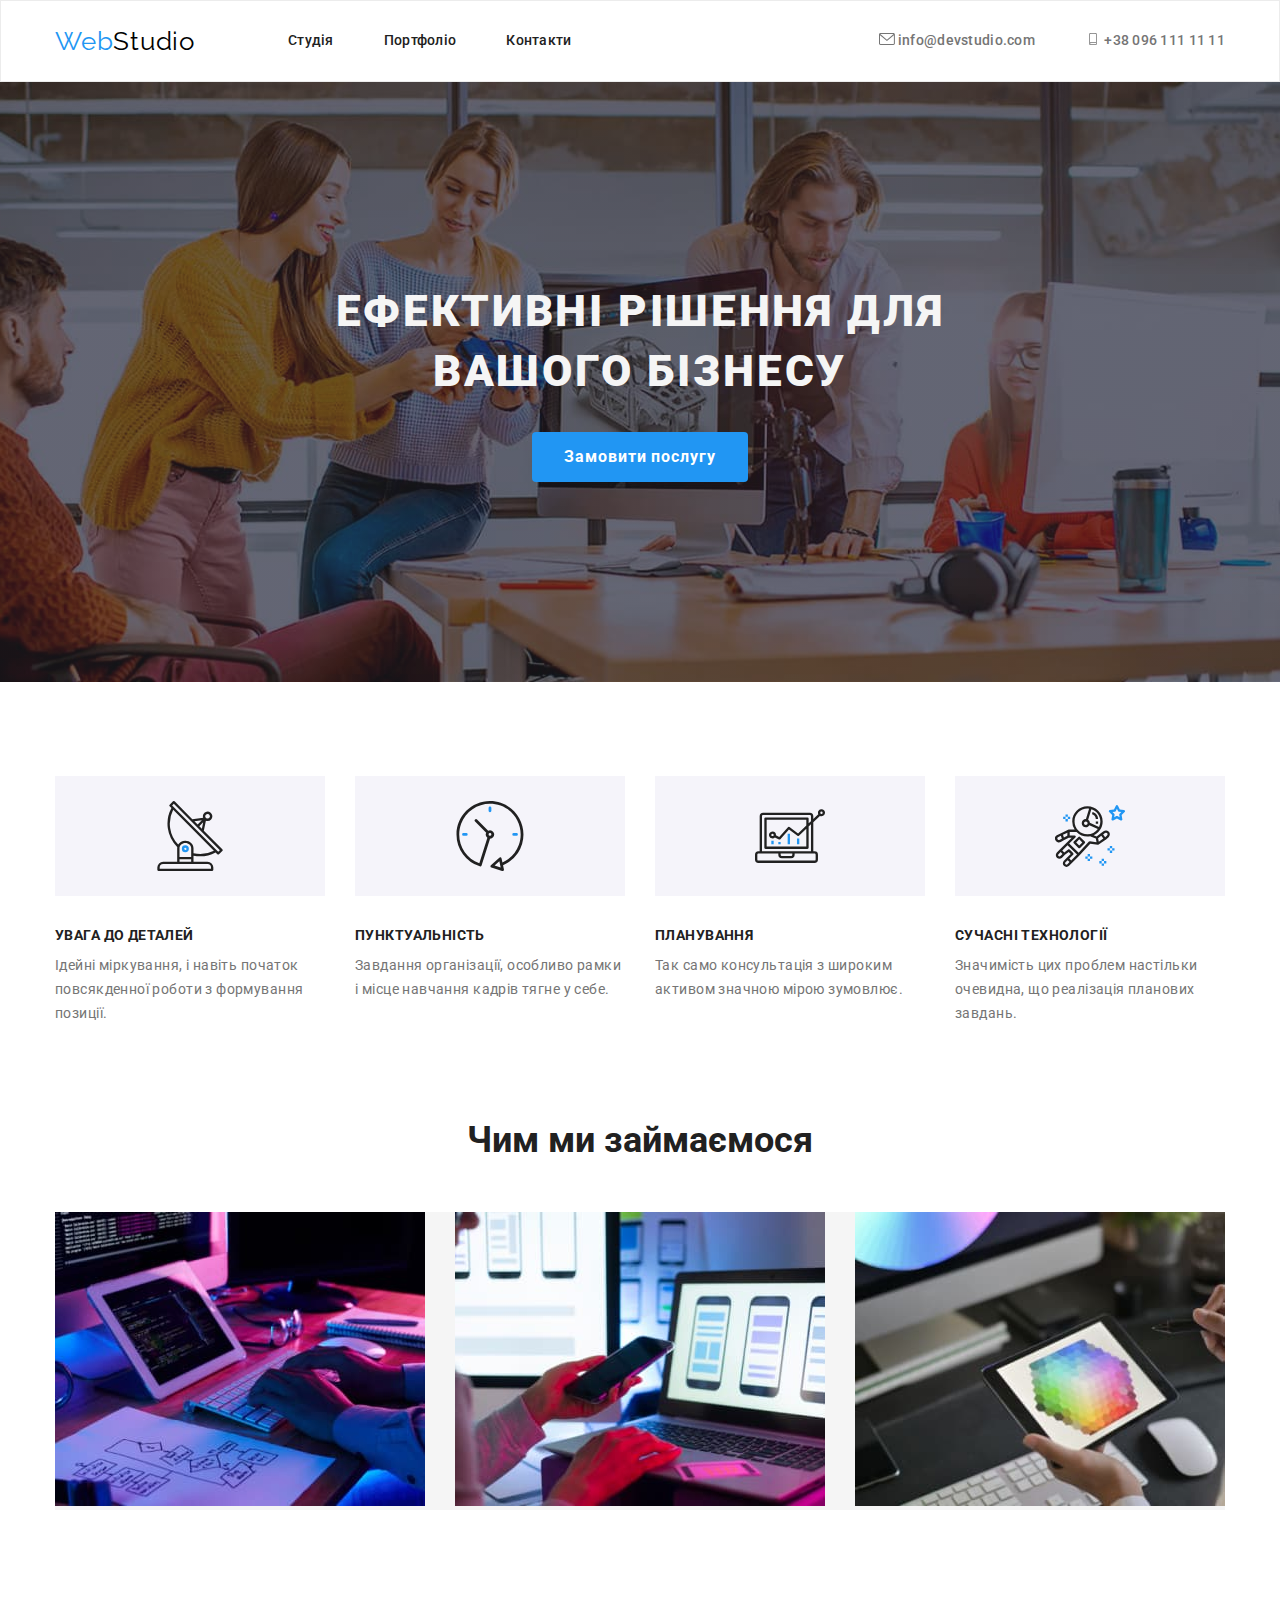
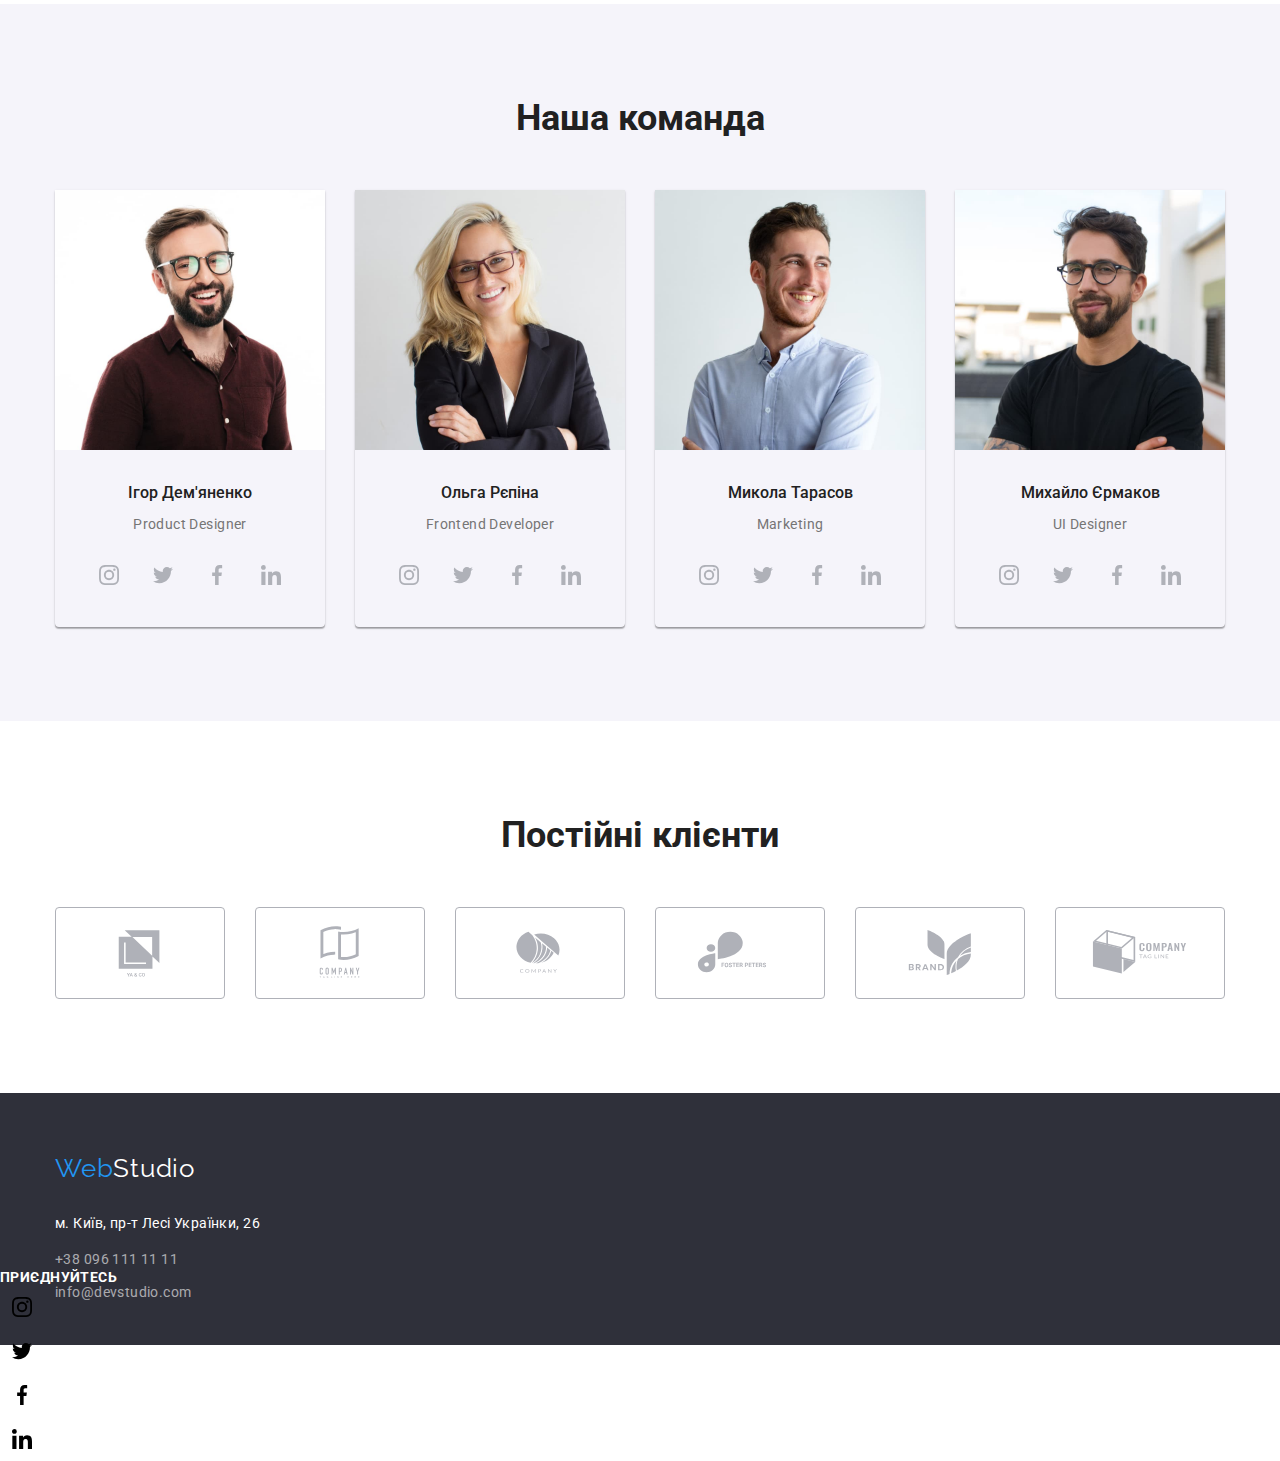
==== commit 9c106036: "edit" ====
--- a/index.html
+++ b/index.html
@@ -49,24 +49,39 @@
             <div class="container">
             <h2 class="visually-hidden">Особливості</h2>
             <ul class="feature-list">
-                <li class="feature-item icon-antenna">
+                <li class="feature-item">
+                    <div class="feature-image">
+                        <svg class="feature-icons" width="70" height="70" >
+                            <use href="./images/icons.svg#icon-antenna"></use>
+                        </svg>
+                    </div>
                     <h3 class="title">УВАГА ДО ДЕТАЛЕЙ</h3>
                     <p class="text">Ідейні міркування, і навіть початок повсякденної роботи з формування позиції.</p>
                 </li>
-                <li class="feature-item icon-clock">
+                <li class="feature-item">
                     <div class="feature-image">
-                        <svg class="feature-icons" width="20" height="20" >
+                        <svg class="feature-icons" width="70" height="70" >
                             <use href="./images/icons.svg#icon-clock"></use>
                         </svg>
                     </div>
                     <h3 class="title">ПУНКТУАЛЬНІСТЬ</h3>
                     <p class="text">Завдання організації, особливо рамки і місце навчання кадрів тягне у себе.</p>
                 </li>
-                <li class="feature-item icon-diagram">
+                <li class="feature-item">
+                    <div class="feature-image">
+                        <svg class="feature-icons" width="70" height="70" >
+                            <use href="./images/icons.svg#icon-diagram"></use>
+                        </svg>
+                    </div>
                     <h3 class="title">ПЛАНУВАННЯ</h3>
                     <p class="text">Так само консультація з широким активом значною мірою зумовлює.</p>
                 </li>
-                <li class="feature-item icon-anstronaut">
+                <li class="feature-item">
+                    <div class="feature-image">
+                        <svg class="feature-icons" width="70" height="70" >
+                            <use href="./images/icons.svg#icon-astronaut"></use>
+                        </svg>
+                    </div>
                     <h3 class="title">СУЧАСНІ ТЕХНОЛОГІЇ</h3>
                     <p class="text">Значимість цих проблем настільки очевидна, що реалізація планових завдань.</p>
                 </li>
@@ -308,6 +323,41 @@
             </li>
         </ul>
         </div>
+        <div>
+            <p class="footer-title">приєднуйтесь</h2>
+        <ul class="footer-social">
+            <li class="footer-social-items">
+                <a href="#" class="footer-social-link link">
+                    <svg class="footer-social-icons" width="20" height="20">
+                        <use href="./images/icons.svg#icon-instagram"></use>
+                    </svg>
+                </a>
+            </li>
+            <li class="footer-social-items">
+                <a href="#" class="footer-social-link link">
+                    <svg class="footer-social-icons" width="20" height="20">
+                        <use href="./images/icons.svg#icon-twitter"></use>
+                    </svg>
+                </a>
+            </li>
+            <li class="footer-social-items">
+                <a href="#" class="footer-social-link link">
+                    <svg class="footer-social-icons" width="20" height="20">
+                        <use href="./images/icons.svg#icon-facebook"></use>
+                    </svg>
+                </a>
+            </li>
+            <li class="footer-social-items">
+                <a href="#" class="footer-social-link link">
+                    <svg class="footer-social-icons" width="20" height="20">
+                        <use href="./images/icons.svg#icon-linkedin"></use>
+                    </svg>
+                </a>
+            </li>
+
+        </ul>
+        </div>
+        
     </footer>
 
 </body>
--- a/css/styles.css
+++ b/css/styles.css
@@ -34,6 +34,9 @@
     font-family: var(--main-font); 
     color: var(--main-color);
     background-color: var(--main-white-color);
+    max-width: 1600px;
+    margin-left: auto;
+    margin-right: auto;
 }
 
 ul {
@@ -242,11 +245,15 @@
     text-align: center;
     padding-top: 200px;
     padding-bottom: 200px;
+    max-width: 1600px;
+    max-height: 600px;
 
     background-image: linear-gradient(rgba(47, 48, 58, 0.4),rgba(47, 48, 58, 0.4)), url(../images/fonhiro.jpg);
     background-repeat: no-repeat;
     background-size: 200px 452px 280px 452px;
     background-position: center;
+    margin-left: auto;
+    margin-right: auto;
 }
 .hero-title {
     font-weight: 900;
@@ -274,7 +281,7 @@
     /*background: var(--main-background);*/
 }
 .feature-list li:nth-child(4n) {
-margin-right: 0;
+    margin-right: 0;
 }
 
 .feature-list .title {
@@ -282,28 +289,15 @@
 }
 
 .feature-image {
-    display: flex;
-    justify-content: center;
-    align-items: center;
-       
-    width: 100%;
-    height: 100%;
-
+    width: 270px;
+    height: 120px;
+    display: flex;
+    justify-content: center;
+    align-items: center;
+    background-color: var(--background-comand);
     margin-bottom: 30px;
-    border-radius: 4px;
-}
-.icon-antenna::before {
-    background-image: url(../images/antenna.svg);
-}
-.icon-clock::before {
-    background-image: url(../images/clock.svg);
-}
-.icon-diagram::before {
-    background-image: url(../images/diagram.svg);
-}
-.icon-anstronaut::before {
-    background-image: url(../images/astronaut.svg);
-}
+}
+
 
 /* -----------SECTION----------- */
 .section-title {
@@ -437,6 +431,7 @@
 .footer-basement {
     padding-top: 60px;
     padding-bottom: 60px;
+    height: 252px;
 
     background: var(--background-hiro-footer);
     font-family: 'Roboto';
@@ -448,8 +443,8 @@
 }   
 .footer-adress {
     margin-bottom: 12px;
-    display: block;
-
+    display: inline-block;
+    margin-right: auto;
     color: var(--main-white-color);
     font-family: 'Roboto', sans-serif;
     font-style: normal;
@@ -457,14 +452,51 @@
     font-size: 14px;
     line-height: 1.71;
     letter-spacing: 0.03em;
+}
+.adress-list {
+    margin-right: auto;
+    width: 231px;
+    height: 21px;
 }
 .adress-list a {
     margin-bottom: 12px;
-    display: block;
+    margin-right: auto;
+    display: inline-block;
+    width: 231px;
+    height: 21px;
 
     color: var(--color-footer-mail-tel);
     text-decoration: none;
 }    
+.footer-title {
+    font-weight: 700;
+    font-size: 14px;
+    line-height: 16px;
+    letter-spacing: 0.03em;
+    text-transform: uppercase;
+    color: var(--main-white-color);
+}
+.footer-social {
+
+}
+.footer-social-items {
+
+}
+.footer-social-link {
+    display: flex;
+    justify-content: center;
+    align-items: center;
+    width: 44px;
+    height: 44px;
+    color: var(--main-white-color);
+}
+
+.footer-social-link::not(:last-child) {
+    margin-right: 10px;
+}
+.footer-social-icons {
+
+}
 
 /* -----------PORTFOLIO----------- */
 .button-list {
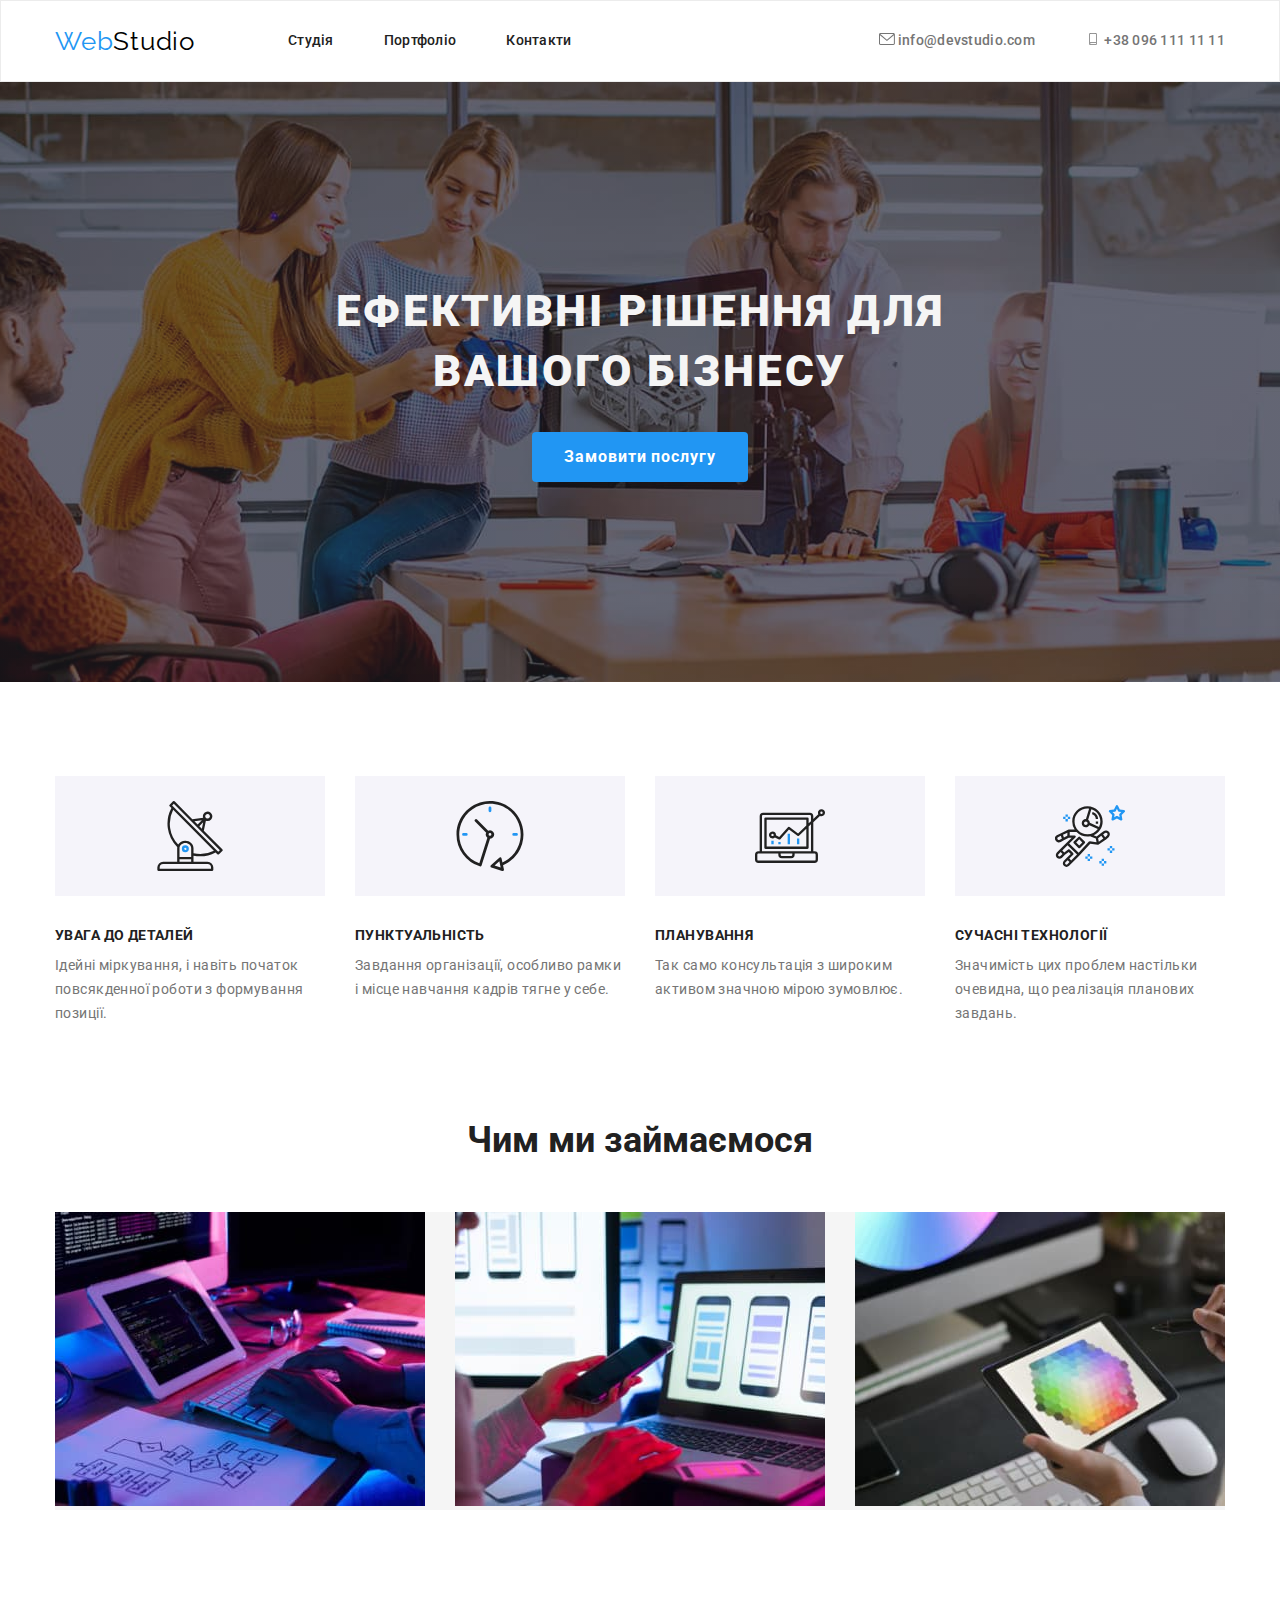
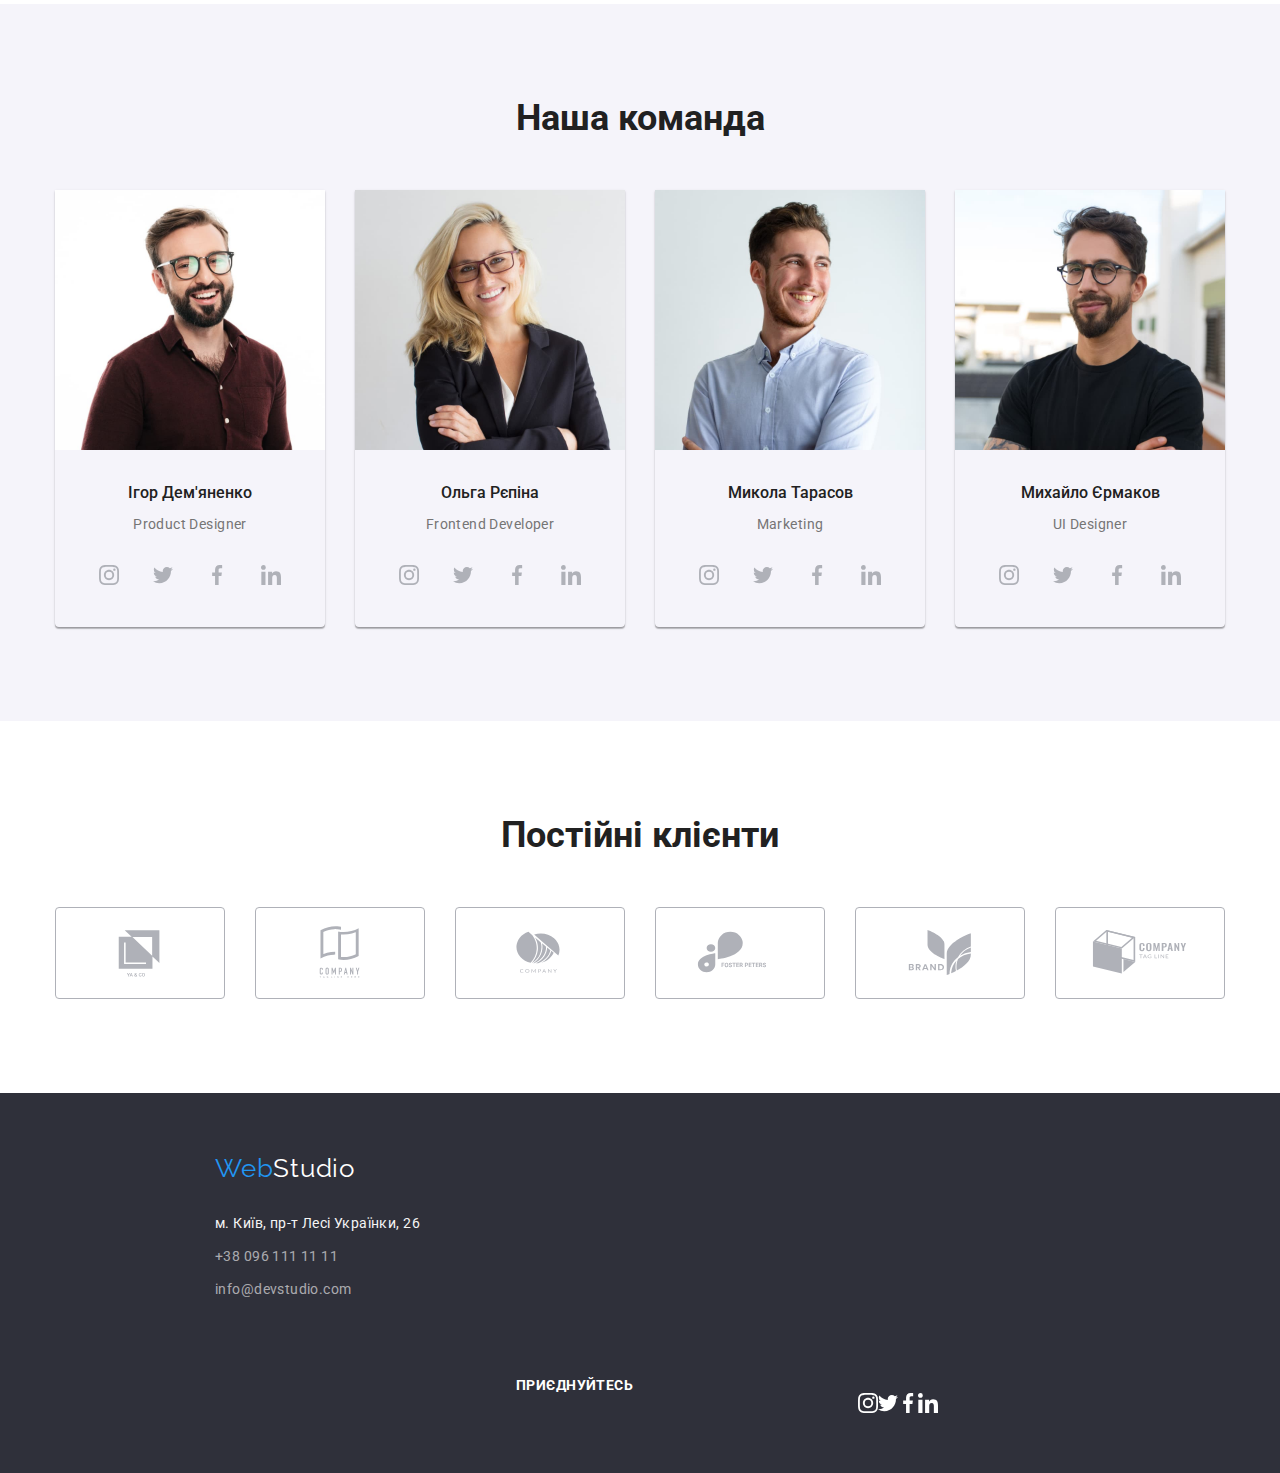
==== commit f0eef651: "final" ====
--- a/index.html
+++ b/index.html
@@ -311,21 +311,23 @@
         </section>
     </main>
     <footer class="footer-basement">
-        <div class="container">
+        <div class="container-footer">
         <a href="index.html" class="logo-color"><span class="logo-style">Web</span>Studio</a>
-        <address class="footer-adress">
-            м. Київ, пр-т Лесі Українки, 26
+        <address>
+            <ul class="footer-list">
+                <li class="adress-list"><a href="" class="footer-adress">м. Київ, пр-т Лесі Українки, 26</a>
+                </li>
+                <li class="adress-list"><a href="tel:+380961111111" class="footer-item">+38 096 111 11 11</a>
+                </li>
+                <li class="adress-list"><a href="mailto:info@devstudio.com" class="footer-item">info@devstudio.com</a>
+                </li>
+            </ul>
         </address>
-        <ul class="adress-list">
-            <li><a href="tel:+380961111111">+38 096 111 11 11</a>
-            </li>
-            <li><a href="mailto:info@devstudio.com">info@devstudio.com</a>
-            </li>
-        </ul>
         </div>
-        <div>
-            <p class="footer-title">приєднуйтесь</h2>
-        <ul class="footer-social">
+
+        <div class="footer-icon">
+            <h3 class="footer-title">приєднуйтесь</h3>
+            <ul class="footer-social">
             <li class="footer-social-items">
                 <a href="#" class="footer-social-link link">
                     <svg class="footer-social-icons" width="20" height="20">
--- a/css/styles.css
+++ b/css/styles.css
@@ -431,8 +431,7 @@
 .footer-basement {
     padding-top: 60px;
     padding-bottom: 60px;
-    height: 252px;
-
+    
     background: var(--background-hiro-footer);
     font-family: 'Roboto';
     font-style: normal;
@@ -440,34 +439,57 @@
     font-size: 14px;
     line-height: 1.71;
     letter-spacing: 0.03em;
+}
+.container-footer {
+    width: 231px;
+    margin-left: 215px;
+
+    
 }   
+
+.adress-list:not(:last-child) {
+  margin-bottom: 9px;
+}
+
 .footer-adress {
-    margin-bottom: 12px;
-    display: inline-block;
-    margin-right: auto;
-    color: var(--main-white-color);
-    font-family: 'Roboto', sans-serif;
-    font-style: normal;
-    font-weight: 400;
-    font-size: 14px;
-    line-height: 1.71;
-    letter-spacing: 0.03em;
-}
-.adress-list {
-    margin-right: auto;
-    width: 231px;
-    height: 21px;
-}
-.adress-list a {
-    margin-bottom: 12px;
-    margin-right: auto;
-    display: inline-block;
-    width: 231px;
-    height: 21px;
-
-    color: var(--color-footer-mail-tel);
-    text-decoration: none;
-}    
+  color: var(--main-background);
+  background: var(--background-hiro-footer);
+
+  font-family: 'Roboto';
+  font-style: normal;
+  font-weight: 400;
+  font-size: 14px;
+  line-height: 1.71;
+  text-decoration: none;
+
+  display: block;
+}
+
+.footer-item{
+  color: rgba(255, 255, 255, 0.6);
+  background: var(--background-hiro-footer);
+
+  font-family: 'Roboto';
+  font-style: normal;
+  font-weight: 400;
+  font-size: 14px;
+  line-height: 1.71;
+  text-decoration: none;
+
+  display: block;
+}
+
+.footer-list :hover,
+.footer-list :focus {
+  color: var(--accent-color);
+}
+ 
+/*-----------FOOTER ICON--------*/
+.footer-icon {
+    margin-left: 516px;
+    margin-top: 75px;
+
+}
 .footer-title {
     font-weight: 700;
     font-size: 14px;
@@ -477,7 +499,10 @@
     color: var(--main-white-color);
 }
 .footer-social {
-
+    display: flex;
+    justify-content: center;
+    align-items: center;
+    
 }
 .footer-social-items {
 
@@ -486,15 +511,18 @@
     display: flex;
     justify-content: center;
     align-items: center;
-    width: 44px;
-    height: 44px;
+
+    width: 100%;
+    height: 100%;
+
     color: var(--main-white-color);
 }
 
-.footer-social-link::not(:last-child) {
+.footer-social-link:not(:last-child) {
     margin-right: 10px;
 }
 .footer-social-icons {
+    fill: var(--main-white-color);
 
 }
 
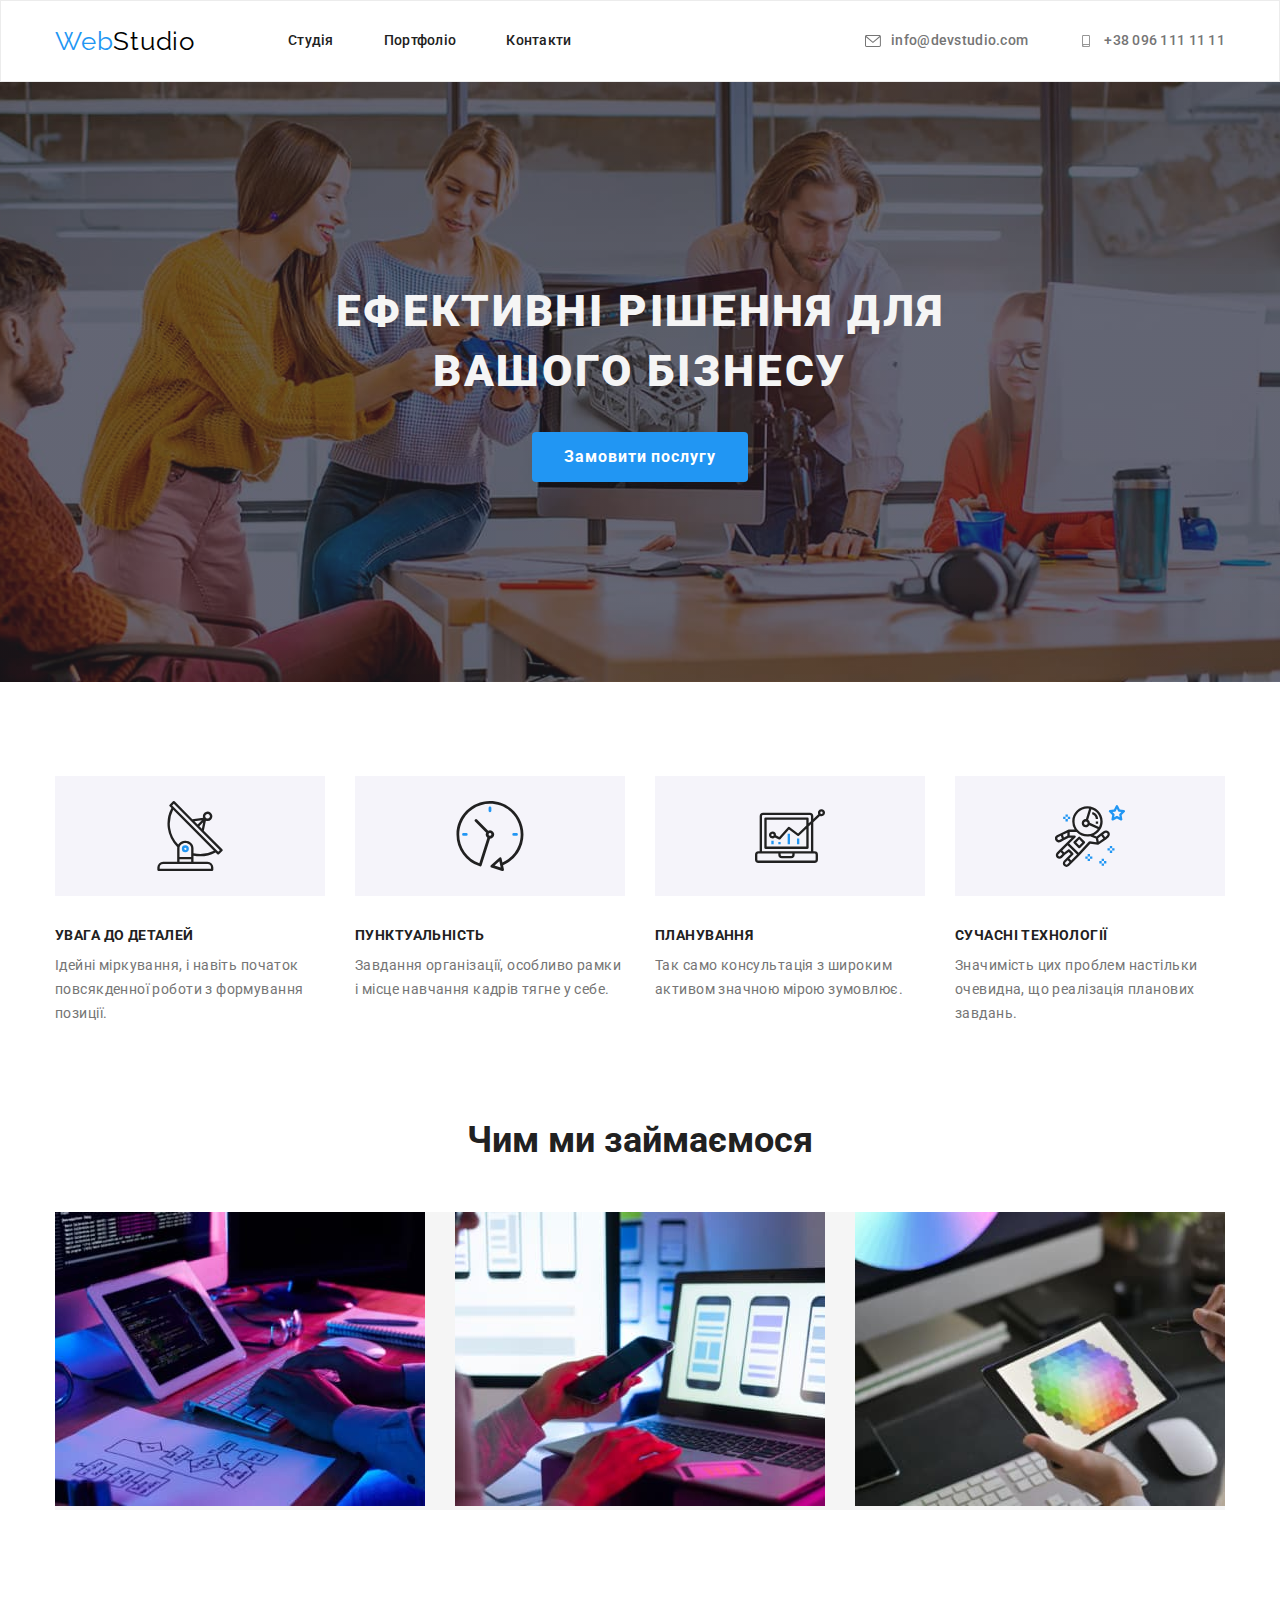
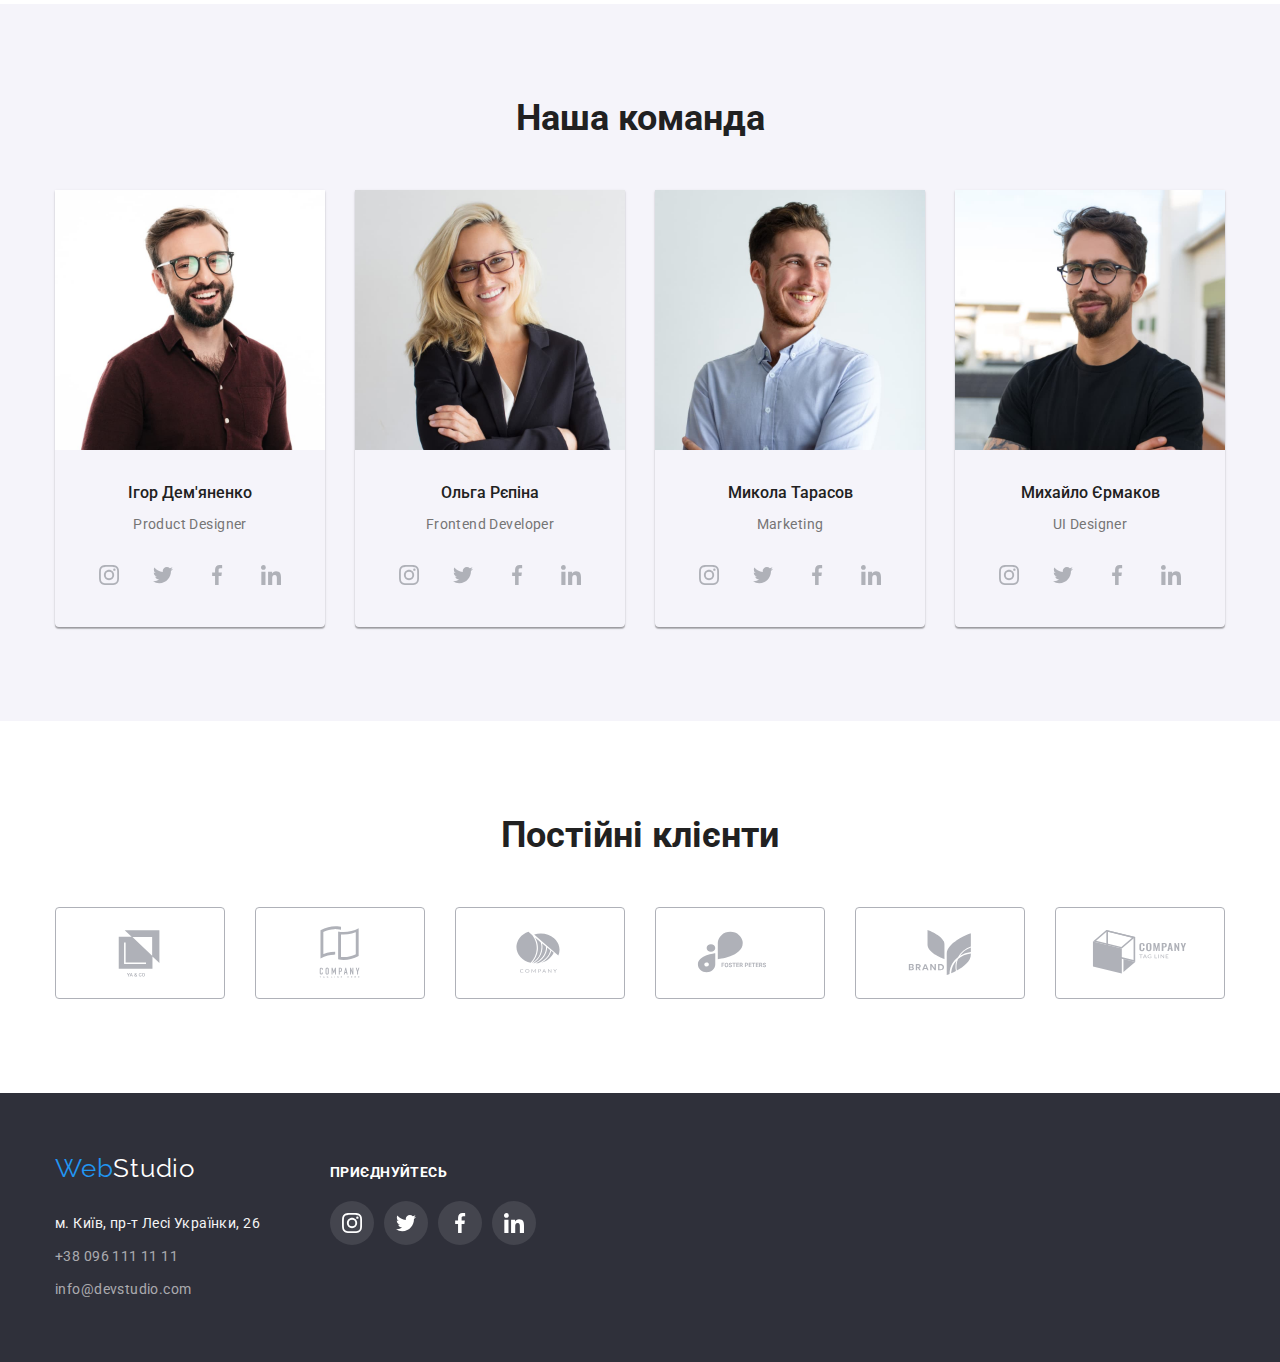
==== commit d503fd82: "FINAL" ====
--- a/index.html
+++ b/index.html
@@ -311,54 +311,57 @@
         </section>
     </main>
     <footer class="footer-basement">
-        <div class="container-footer">
-        <a href="index.html" class="logo-color"><span class="logo-style">Web</span>Studio</a>
-        <address>
-            <ul class="footer-list">
-                <li class="adress-list"><a href="" class="footer-adress">м. Київ, пр-т Лесі Українки, 26</a>
-                </li>
-                <li class="adress-list"><a href="tel:+380961111111" class="footer-item">+38 096 111 11 11</a>
-                </li>
-                <li class="adress-list"><a href="mailto:info@devstudio.com" class="footer-item">info@devstudio.com</a>
-                </li>
-            </ul>
-        </address>
+        <div class="footer-container container">
+            <div class="adress-container">
+                <a href="index.html" class="logo-color"><span class="logo-style">Web</span>Studio</a>
+                <address>
+                <ul class="footer-list">
+                    <li class="adress-list"><a href="" class="footer-adress">м. Київ, пр-т Лесі Українки, 26</a>
+                    </li>
+                    <li class="adress-list"><a href="tel:+380961111111" class="footer-item">+38 096 111 11 11</a>
+                    </li>
+                    <li class="adress-list"><a href="mailto:info@devstudio.com" class="footer-item">info@devstudio.com</a>
+                    </li>
+                </ul>
+                </address>
+            </div>
+            <div class="social-container">
+                <p class="footer-title">приєднуйтесь</p>
+                <ul class="footer-social">
+                    <li class="footer-social-items">
+                        <a href="#" class="footer-social-link link">
+                            <svg class="footer-social-icons" width="20" height="20">
+                                <use href="./images/icons.svg#icon-instagram"></use>
+                            </svg>
+                        </a>
+                    </li>
+                    <li class="footer-social-items">
+                        <a href="#" class="footer-social-link link">
+                            <svg class="footer-social-icons" width="20" height="20">
+                                <use href="./images/icons.svg#icon-twitter"></use>
+                            </svg>
+                        </a>
+                    </li>
+                    <li class="footer-social-items">
+                        <a href="#" class="footer-social-link link">
+                            <svg class="footer-social-icons" width="20" height="20">
+                                <use href="./images/icons.svg#icon-facebook"></use>
+                            </svg>
+                        </a>
+                    </li>
+                    <li class="footer-social-items">
+                        <a href="#" class="footer-social-link link">
+                            <svg class="footer-social-icons" width="20" height="20">
+                                <use href="./images/icons.svg#icon-linkedin"></use>
+                            </svg>
+                        </a>
+                    </li>
+                </ul>
+            </div>
+        
         </div>
 
-        <div class="footer-icon">
-            <h3 class="footer-title">приєднуйтесь</h3>
-            <ul class="footer-social">
-            <li class="footer-social-items">
-                <a href="#" class="footer-social-link link">
-                    <svg class="footer-social-icons" width="20" height="20">
-                        <use href="./images/icons.svg#icon-instagram"></use>
-                    </svg>
-                </a>
-            </li>
-            <li class="footer-social-items">
-                <a href="#" class="footer-social-link link">
-                    <svg class="footer-social-icons" width="20" height="20">
-                        <use href="./images/icons.svg#icon-twitter"></use>
-                    </svg>
-                </a>
-            </li>
-            <li class="footer-social-items">
-                <a href="#" class="footer-social-link link">
-                    <svg class="footer-social-icons" width="20" height="20">
-                        <use href="./images/icons.svg#icon-facebook"></use>
-                    </svg>
-                </a>
-            </li>
-            <li class="footer-social-items">
-                <a href="#" class="footer-social-link link">
-                    <svg class="footer-social-icons" width="20" height="20">
-                        <use href="./images/icons.svg#icon-linkedin"></use>
-                    </svg>
-                </a>
-            </li>
-
-        </ul>
-        </div>
+
         
     </footer>
 
--- a/css/styles.css
+++ b/css/styles.css
@@ -91,6 +91,7 @@
     letter-spacing: 0.02em;
     text-decoration: none;
     color: var(--main-color);
+    
 }
 .link:hover,
 .link:focus {
@@ -215,7 +216,7 @@
     margin-right: 0;
 }
 
-.contact-nav .link {
+.contact-nav.link {
     display: block;
     padding-top: 32px;
     padding-bottom: 32px;
@@ -236,6 +237,7 @@
 }
 .contact-icons {
     fill: currentColor;
+    margin-right: 10px;
     
 }
 
@@ -440,12 +442,16 @@
     line-height: 1.71;
     letter-spacing: 0.03em;
 }
-.container-footer {
-    width: 231px;
-    margin-left: 215px;
-
-    
+.footer-container {
+    display: flex;
+    align-items: baseline;
+  
 }   
+/*------------FOOTER ADRESS-------------*/
+.adress-container {
+    display: inline-block;
+    margin-right: 70px;
+}
 
 .adress-list:not(:last-child) {
   margin-bottom: 9px;
@@ -484,29 +490,32 @@
   color: var(--accent-color);
 }
  
-/*-----------FOOTER ICON--------*/
-.footer-icon {
-    margin-left: 516px;
-    margin-top: 75px;
-
+/*-----------SOCIAL FOOTER--------*/
+.social-container {
+    display:inline-block;
 }
 .footer-title {
+    margin-bottom: 20px;
+
     font-weight: 700;
     font-size: 14px;
-    line-height: 16px;
+    line-height: 1.14;
     letter-spacing: 0.03em;
     text-transform: uppercase;
     color: var(--main-white-color);
 }
 .footer-social {
     display: flex;
-    justify-content: center;
-    align-items: center;
-    
+ 
 }
 .footer-social-items {
-
-}
+    width: 44px;
+    height: 44px;
+}
+.footer-social-items:not(:last-child) {
+    margin-right: 10px; 
+}
+
 .footer-social-link {
     display: flex;
     justify-content: center;
@@ -516,14 +525,14 @@
     height: 100%;
 
     color: var(--main-white-color);
-}
-
-.footer-social-link:not(:last-child) {
-    margin-right: 10px;
+    background: rgba(255, 255, 255, 0.1);
+    border-radius: 50%;
+}
+.footer-social-link:hover {
+    background: var(--accent-color);
 }
 .footer-social-icons {
     fill: var(--main-white-color);
-
 }
 
 /* -----------PORTFOLIO----------- */
